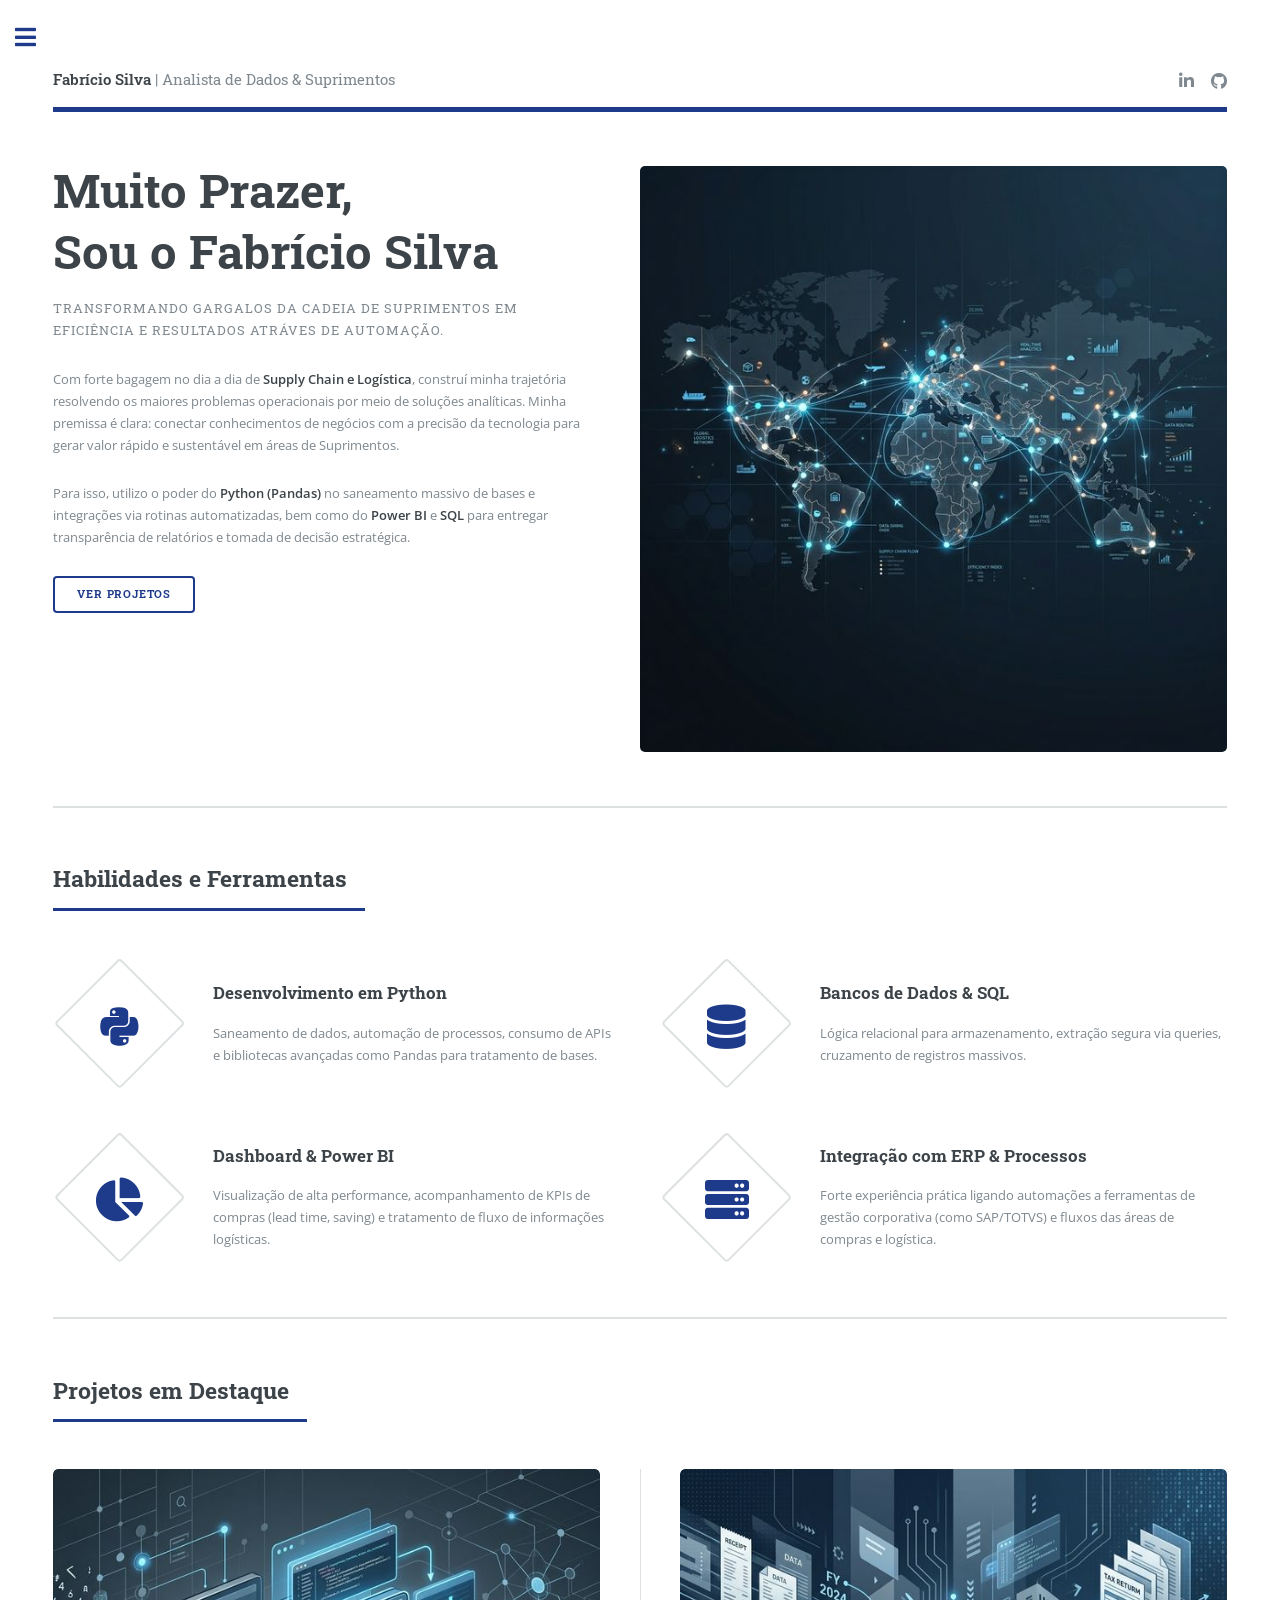
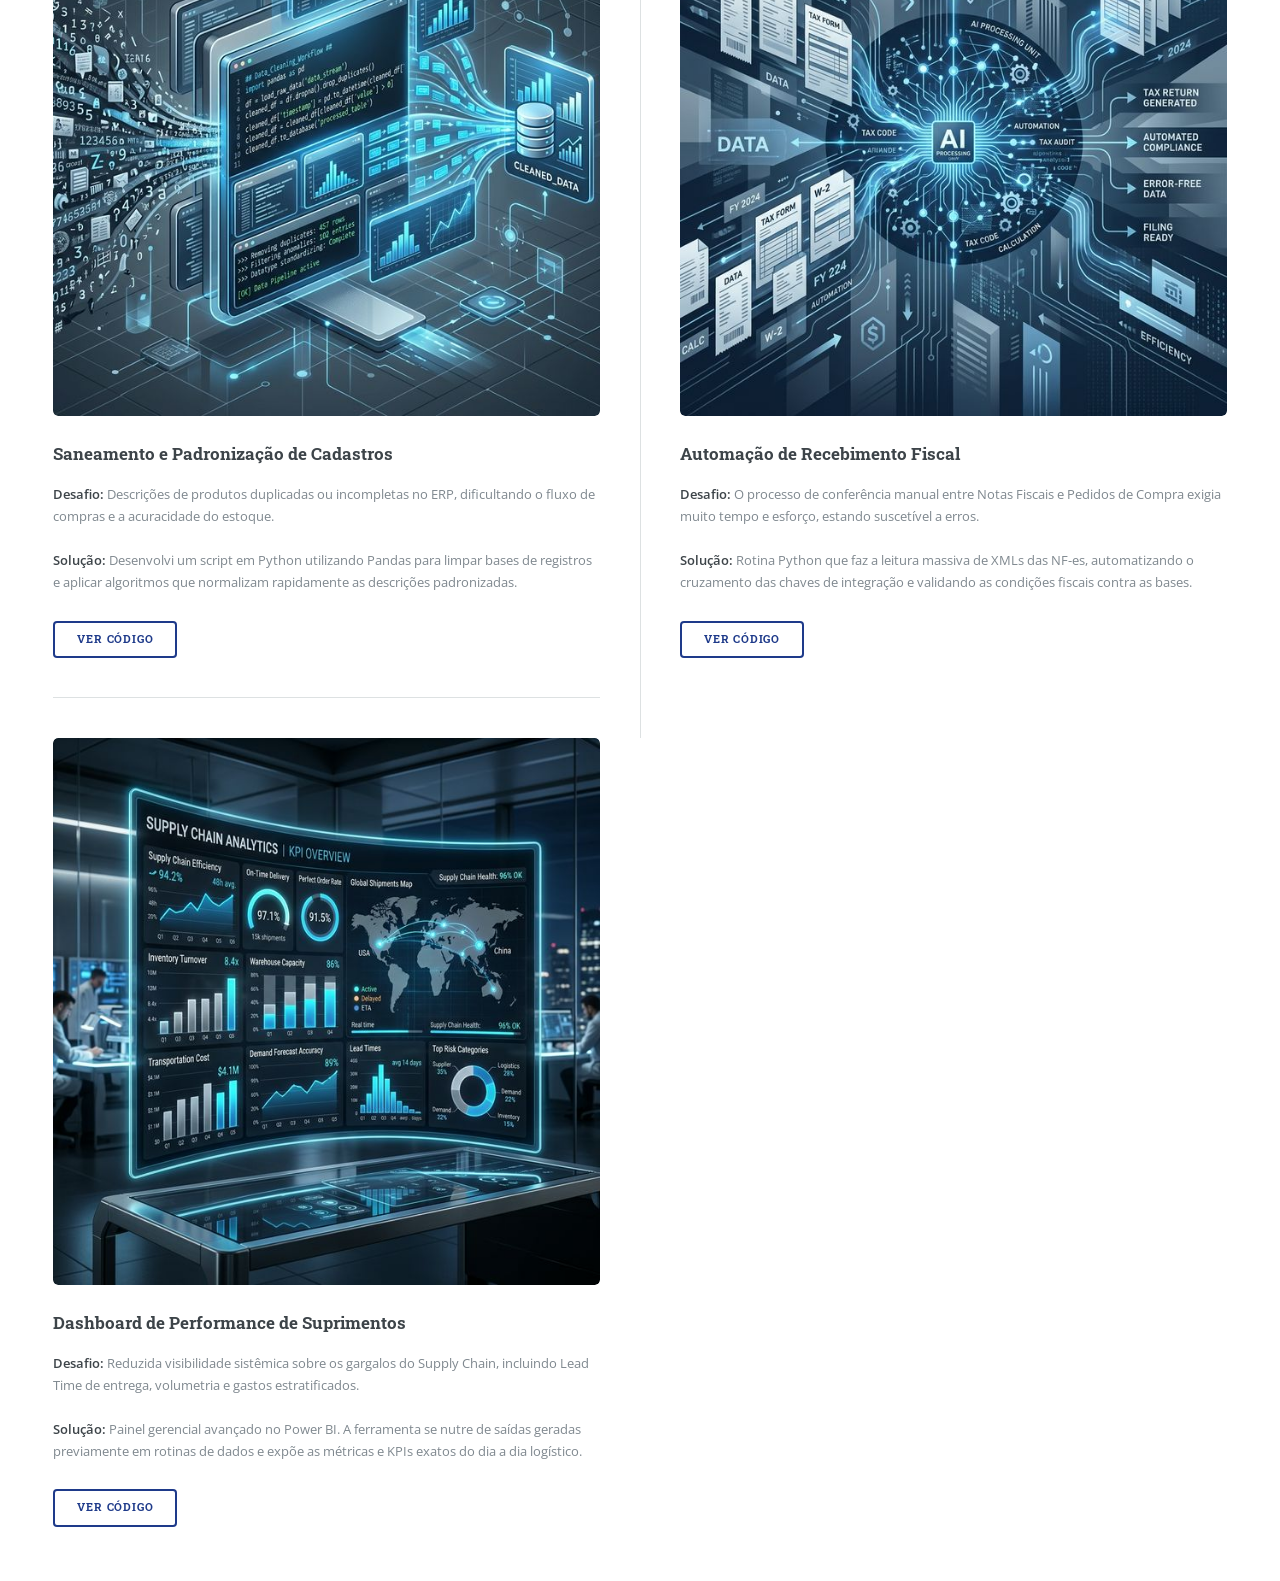
==== index.html @ 85cf153f "Construção inicial do template: imagens, pastas estruturais e CSS" ====
<!DOCTYPE HTML>
<!--
	Editorial by HTML5 UP
	html5up.net | @ajlkn
	Free for personal and commercial use under the CCA 3.0 license (html5up.net/license)
-->
<html>
	<head>
		<title>Portfólio de Data Analytics</title>
		<meta charset="utf-8" />
		<meta name="viewport" content="width=device-width, initial-scale=1, user-scalable=no" />
		<link rel="stylesheet" href="assets/css/main.css" />
	</head>
	<body class="is-preload">

		<!-- Wrapper -->
			<div id="wrapper">

				<!-- Main -->
					<div id="main">
						<div class="inner">

							<!-- Header -->
								<header id="header">
									<a href="index.html" class="logo"><strong>Fabrício Silva</strong> | Analista de Dados & Suprimentos</a>
									<ul class="icons">
										<li><a href="https://www.linkedin.com/in/compradorfabriciosilva/" target="_blank" class="icon brands fa-linkedin-in"><span class="label">LinkedIn</span></a></li>
										<li><a href="https://github.com/Fabricio-O-S" target="_blank" class="icon brands fa-github"><span class="label">GitHub</span></a></li>
									</ul>
								</header>

							<!-- Banner -->
								<section id="banner">
									<div class="content">
										<header>
											<h1>Muito Prazer,<br />
											Sou o Fabrício Silva</h1>
											<p>Transformando gargalos da cadeia de Suprimentos em eficiência e resultados atráves de Automação.</p>
										</header>
										<p>Com forte bagagem no dia a dia de <strong>Supply Chain e Logística</strong>, construí minha trajetória resolvendo os maiores problemas operacionais por meio de soluções analíticas. Minha premissa é clara: conectar conhecimentos de negócios com a precisão da tecnologia para gerar valor rápido e sustentável em áreas de Suprimentos.</p>
										<p>Para isso, utilizo o poder do <strong>Python (Pandas)</strong> no saneamento massivo de bases e integrações via rotinas automatizadas, bem como do <strong>Power BI</strong> e <strong>SQL</strong> para entregar transparência de relatórios e tomada de decisão estratégica.</p>
										<ul class="actions">
											<li><a href="#projetos" class="button big">Ver Projetos</a></li>
										</ul>
									</div>
									<span class="image object">
										<img src="images/banner.png" alt="" />
									</span>
								</section>

							<!-- Section -->
								<section>
									<header class="major">
										<h2>Habilidades e Ferramentas</h2>
									</header>
									<div class="features">
										<article>
											<span class="icon brands fa-python"></span>
											<div class="content">
												<h3>Desenvolvimento em Python</h3>
												<p>Saneamento de dados, automação de processos, consumo de APIs e bibliotecas avançadas como Pandas para tratamento de bases.</p>
											</div>
										</article>
										<article>
											<span class="icon solid fa-database"></span>
											<div class="content">
												<h3>Bancos de Dados & SQL</h3>
												<p>Lógica relacional para armazenamento, extração segura via queries, cruzamento de registros massivos.</p>
											</div>
										</article>
										<article>
											<span class="icon solid fa-chart-pie"></span>
											<div class="content">
												<h3>Dashboard & Power BI</h3>
												<p>Visualização de alta performance, acompanhamento de KPIs de compras (lead time, saving) e tratamento de fluxo de informações logísticas.</p>
											</div>
										</article>
										<article>
											<span class="icon solid fa-server"></span>
											<div class="content">
												<h3>Integração com ERP & Processos</h3>
												<p>Forte experiência prática ligando automações a ferramentas de gestão corporativa (como SAP/TOTVS) e fluxos das áreas de compras e logística.</p>
											</div>
										</article>
									</div>
								</section>

							<!-- Section -->
								<section id="projetos">
									<header class="major">
										<h2>Projetos em Destaque</h2>
									</header>
									<div class="posts">
										<article>
											<a href="#" class="image"><img src="images/saneamento.png" alt="" /></a>
											<h3>Saneamento e Padronização de Cadastros</h3>
											<p><strong>Desafio:</strong> Descrições de produtos duplicadas ou incompletas no ERP, dificultando o fluxo de compras e a acuracidade do estoque.<br/><br/><strong>Solução:</strong> Desenvolvi um script em Python utilizando Pandas para limpar bases de registros e aplicar algoritmos que normalizam rapidamente as descrições padronizadas.</p>
											<ul class="actions">
												<li><a href="#" class="button">Ver Código</a></li>
											</ul>
										</article>
										<article>
											<a href="#" class="image"><img src="images/automacao.png" alt="" /></a>
											<h3>Automação de Recebimento Fiscal</h3>
											<p><strong>Desafio:</strong> O processo de conferência manual entre Notas Fiscais e Pedidos de Compra exigia muito tempo e esforço, estando suscetível a erros.<br/><br/><strong>Solução:</strong> Rotina Python que faz a leitura massiva de XMLs das NF-es, automatizando o cruzamento das chaves de integração e validando as condições fiscais contra as bases.</p>
											<ul class="actions">
												<li><a href="#" class="button">Ver Código</a></li>
											</ul>
										</article>
										<article>
											<a href="#" class="image"><img src="images/dashboard.png" alt="" /></a>
											<h3>Dashboard de Performance de Suprimentos</h3>
											<p><strong>Desafio:</strong> Reduzida visibilidade sistêmica sobre os gargalos do Supply Chain, incluindo Lead Time de entrega, volumetria e gastos estratificados.<br/><br/><strong>Solução:</strong> Painel gerencial avançado no Power BI. A ferramenta se nutre de saídas geradas previamente em rotinas de dados e expõe as métricas e KPIs exatos do dia a dia logístico.</p>
											<ul class="actions">
												<li><a href="#" class="button">Ver Código</a></li>
											</ul>
										</article>
									</div>
								</section>

						</div>
					</div>

				<!-- Sidebar -->
					<div id="sidebar">
						<div class="inner">

							<!-- Search -->
								<section id="search" class="alt">
									<form method="post" action="#">
										<input type="text" name="query" id="query" placeholder="Pesquisar" />
									</form>
								</section>

							<!-- Perfil Lateral e Contato -->
								<section style="text-align: center; border-bottom: solid 1px rgba(210, 215, 217, 0.75); padding-bottom: 2em; margin-bottom: 2em;">
									<div style="width: 150px; height: 150px; margin: 0 auto 1.5em auto; border-radius: 50%; overflow: hidden; border: 4px solid #1E3A8A; box-shadow: 0px 4px 10px rgba(0,0,0,0.1);">
										<img src="images/1739905716703.jpg" alt="Fabrício Silva" style="width: 100%; height: 100%; object-fit: cover; display: block;" />
									</div>
									<h3 style="margin-bottom: 0.2em;">Fabrício Silva</h3>
									<p style="font-size: 0.9em; margin-bottom: 2em; color: #7f888f;">Data & Supply Chain Analytics</p>
									
									<ul class="contact" style="text-align: left; margin: 0; padding-top: 1.5em; border-top: solid 1px rgba(210, 215, 217, 0.75);">
										<li class="icon solid fa-envelope"><a href="mailto:fabricio_la_gnt@hotmail.com">fabricio_la_gnt@hotmail.com</a></li>
										<li class="icon solid fa-phone">(16) 99106-9995</li>
										<li class="icon solid fa-home">Sertãozinho - SP</li>
									</ul>
								</section>

							<!-- Menu -->
								<nav id="menu">
									<header class="major">
										<h2>Menu</h2>
									</header>
									<ul>
										<li><a href="index.html">Página Inicial</a></li>
										<li><a href="#projetos">Meus Projetos</a></li>
										<li><a href="#">Sobre Mim / Currículo</a></li>
									</ul>
								</nav>



							<!-- Footer -->
								<footer id="footer">
									<p class="copyright">&copy; Fabrício Silva. Todos os direitos reservados. Portfólio de Data Analytics.</p>
								</footer>

						</div>
					</div>

			</div>

		<!-- Scripts -->
			<script src="assets/js/jquery.min.js"></script>
			<script src="assets/js/browser.min.js"></script>
			<script src="assets/js/breakpoints.min.js"></script>
			<script src="assets/js/util.js"></script>
			<script src="assets/js/main.js"></script>

	</body>
</html>
---- assets/css/main.css ----
﻿@import url(fontawesome-all.min.css);
@import url("https://fonts.googleapis.com/css?family=Open+Sans:400,600,400italic,600italic|Roboto+Slab:400,700");
/*
	Editorial by HTML5 UP
	html5up.net | @ajlkn
	Free for personal and commercial use under the CCA 3.0 license (html5up.net/license)
*/
html, body, div, span, applet, object,
iframe, h1, h2, h3, h4, h5, h6, p, blockquote,
pre, a, abbr, acronym, address, big, cite,
code, del, dfn, em, img, ins, kbd, q, s, samp,
small, strike, strong, sub, sup, tt, var, b,
u, i, center, dl, dt, dd, ol, ul, li, fieldset,
form, label, legend, table, caption, tbody,
tfoot, thead, tr, th, td, article, aside,
canvas, details, embed, figure, figcaption,
footer, header, hgroup, menu, nav, output, ruby,
section, summary, time, mark, audio, video {
  margin: 0;
  padding: 0;
  border: 0;
  font-size: 100%;
  font: inherit;
  vertical-align: baseline; }

article, aside, details, figcaption, figure,
footer, header, hgroup, menu, nav, section {
  display: block; }

body {
  line-height: 1; }

ol, ul {
  list-style: none; }

blockquote, q {
  quotes: none; }
  blockquote:before, blockquote:after, q:before, q:after {
    content: '';
    content: none; }

table {
  border-collapse: collapse;
  border-spacing: 0; }

body {
  -webkit-text-size-adjust: none; }

mark {
  background-color: transparent;
  color: inherit; }

input::-moz-focus-inner {
  border: 0;
  padding: 0; }

input, select, textarea {
  -moz-appearance: none;
  -webkit-appearance: none;
  -ms-appearance: none;
  appearance: none; }

/* Basic */
@-ms-viewport {
  width: device-width; }

body {
  -ms-overflow-style: scrollbar; }

@media screen and (max-width: 480px) {
  html, body {
    min-width: 320px; } }

html {
  box-sizing: border-box; }

*, *:before, *:after {
  box-sizing: inherit; }

body {
  background: #ffffff; }
  body.is-preload *, body.is-preload *:before, body.is-preload *:after, body.is-resizing *, body.is-resizing *:before, body.is-resizing *:after {
    -moz-animation: none !important;
    -webkit-animation: none !important;
    -ms-animation: none !important;
    animation: none !important;
    -moz-transition: none !important;
    -webkit-transition: none !important;
    -ms-transition: none !important;
    transition: none !important; }

/* Type */
body, input, select, textarea {
  color: #7f888f;
  font-family: "Open Sans", sans-serif;
  font-size: 13pt;
  font-weight: 400;
  line-height: 1.65; }
  @media screen and (max-width: 1680px) {
    body, input, select, textarea {
      font-size: 11pt; } }
  @media screen and (max-width: 1280px) {
    body, input, select, textarea {
      font-size: 10pt; } }
  @media screen and (max-width: 360px) {
    body, input, select, textarea {
      font-size: 9pt; } }

a {
  -moz-transition: color 0.2s ease-in-out, border-bottom-color 0.2s ease-in-out;
  -webkit-transition: color 0.2s ease-in-out, border-bottom-color 0.2s ease-in-out;
  -ms-transition: color 0.2s ease-in-out, border-bottom-color 0.2s ease-in-out;
  transition: color 0.2s ease-in-out, border-bottom-color 0.2s ease-in-out;
  border-bottom: dotted 1px;
  color: #1E3A8A;
  text-decoration: none; }
  a:hover {
    border-bottom-color: #1E3A8A;
    color: #1E3A8A !important; }
    a:hover strong {
      color: inherit; }

strong, b {
  color: #3d4449;
  font-weight: 600; }

em, i {
  font-style: italic; }

p {
  margin: 0 0 2em 0; }

h1, h2, h3, h4, h5, h6 {
  color: #3d4449;
  font-family: "Roboto Slab", serif;
  font-weight: 700;
  line-height: 1.5;
  margin: 0 0 1em 0; }
  h1 a, h2 a, h3 a, h4 a, h5 a, h6 a {
    color: inherit;
    text-decoration: none;
    border-bottom: 0; }

h1 {
  font-size: 4em;
  margin: 0 0 0.5em 0;
  line-height: 1.3; }

h2 {
  font-size: 1.75em; }

h3 {
  font-size: 1.25em; }

h4 {
  font-size: 1.1em; }

h5 {
  font-size: 0.9em; }

h6 {
  font-size: 0.7em; }

@media screen and (max-width: 1680px) {
  h1 {
    font-size: 3.5em; } }

@media screen and (max-width: 980px) {
  h1 {
    font-size: 3.25em; } }

@media screen and (max-width: 736px) {
  h1 {
    font-size: 2em;
    line-height: 1.4; }
  h2 {
    font-size: 1.5em; } }

sub {
  font-size: 0.8em;
  position: relative;
  top: 0.5em; }

sup {
  font-size: 0.8em;
  position: relative;
  top: -0.5em; }

blockquote {
  border-left: solid 3px rgba(210, 215, 217, 0.75);
  font-style: italic;
  margin: 0 0 2em 0;
  padding: 0.5em 0 0.5em 2em; }

code {
  background: rgba(230, 235, 237, 0.25);
  border-radius: 0.375em;
  border: solid 1px rgba(210, 215, 217, 0.75);
  font-family: "Courier New", monospace;
  font-size: 0.9em;
  margin: 0 0.25em;
  padding: 0.25em 0.65em; }

pre {
  -webkit-overflow-scrolling: touch;
  font-family: "Courier New", monospace;
  font-size: 0.9em;
  margin: 0 0 2em 0; }
  pre code {
    display: block;
    line-height: 1.75;
    padding: 1em 1.5em;
    overflow-x: auto; }

hr {
  border: 0;
  border-bottom: solid 1px rgba(210, 215, 217, 0.75);
  margin: 2em 0; }
  hr.major {
    margin: 3em 0; }

.align-left {
  text-align: left; }

.align-center {
  text-align: center; }

.align-right {
  text-align: right; }

/* Row */
.row {
  display: flex;
  flex-wrap: wrap;
  box-sizing: border-box;
  align-items: stretch; }
  .row > * {
    box-sizing: border-box; }
  .row.gtr-uniform > * > :last-child {
    margin-bottom: 0; }
  .row.aln-left {
    justify-content: flex-start; }
  .row.aln-center {
    justify-content: center; }
  .row.aln-right {
    justify-content: flex-end; }
  .row.aln-top {
    align-items: flex-start; }
  .row.aln-middle {
    align-items: center; }
  .row.aln-bottom {
    align-items: flex-end; }
  .row > .imp {
    order: -1; }
  .row > .col-1 {
    width: 8.33333%; }
  .row > .off-1 {
    margin-left: 8.33333%; }
  .row > .col-2 {
    width: 16.66667%; }
  .row > .off-2 {
    margin-left: 16.66667%; }
  .row > .col-3 {
    width: 25%; }
  .row > .off-3 {
    margin-left: 25%; }
  .row > .col-4 {
    width: 33.33333%; }
  .row > .off-4 {
    margin-left: 33.33333%; }
  .row > .col-5 {
    width: 41.66667%; }
  .row > .off-5 {
    margin-left: 41.66667%; }
  .row > .col-6 {
    width: 50%; }
  .row > .off-6 {
    margin-left: 50%; }
  .row > .col-7 {
    width: 58.33333%; }
  .row > .off-7 {
    margin-left: 58.33333%; }
  .row > .col-8 {
    width: 66.66667%; }
  .row > .off-8 {
    margin-left: 66.66667%; }
  .row > .col-9 {
    width: 75%; }
  .row > .off-9 {
    margin-left: 75%; }
  .row > .col-10 {
    width: 83.33333%; }
  .row > .off-10 {
    margin-left: 83.33333%; }
  .row > .col-11 {
    width: 91.66667%; }
  .row > .off-11 {
    margin-left: 91.66667%; }
  .row > .col-12 {
    width: 100%; }
  .row > .off-12 {
    margin-left: 100%; }
  .row.gtr-0 {
    margin-top: 0;
    margin-left: 0em; }
    .row.gtr-0 > * {
      padding: 0 0 0 0em; }
    .row.gtr-0.gtr-uniform {
      margin-top: 0em; }
      .row.gtr-0.gtr-uniform > * {
        padding-top: 0em; }
  .row.gtr-25 {
    margin-top: 0;
    margin-left: -0.375em; }
    .row.gtr-25 > * {
      padding: 0 0 0 0.375em; }
    .row.gtr-25.gtr-uniform {
      margin-top: -0.375em; }
      .row.gtr-25.gtr-uniform > * {
        padding-top: 0.375em; }
  .row.gtr-50 {
    margin-top: 0;
    margin-left: -0.75em; }
    .row.gtr-50 > * {
      padding: 0 0 0 0.75em; }
    .row.gtr-50.gtr-uniform {
      margin-top: -0.75em; }
      .row.gtr-50.gtr-uniform > * {
        padding-top: 0.75em; }
  .row {
    margin-top: 0;
    margin-left: -1.5em; }
    .row > * {
      padding: 0 0 0 1.5em; }
    .row.gtr-uniform {
      margin-top: -1.5em; }
      .row.gtr-uniform > * {
        padding-top: 1.5em; }
  .row.gtr-150 {
    margin-top: 0;
    margin-left: -2.25em; }
    .row.gtr-150 > * {
      padding: 0 0 0 2.25em; }
    .row.gtr-150.gtr-uniform {
      margin-top: -2.25em; }
      .row.gtr-150.gtr-uniform > * {
        padding-top: 2.25em; }
  .row.gtr-200 {
    margin-top: 0;
    margin-left: -3em; }
    .row.gtr-200 > * {
      padding: 0 0 0 3em; }
    .row.gtr-200.gtr-uniform {
      margin-top: -3em; }
      .row.gtr-200.gtr-uniform > * {
        padding-top: 3em; }
  @media screen and (max-width: 1680px) {
    .row {
      display: flex;
      flex-wrap: wrap;
      box-sizing: border-box;
      align-items: stretch; }
      .row > * {
        box-sizing: border-box; }
      .row.gtr-uniform > * > :last-child {
        margin-bottom: 0; }
      .row.aln-left {
        justify-content: flex-start; }
      .row.aln-center {
        justify-content: center; }
      .row.aln-right {
        justify-content: flex-end; }
      .row.aln-top {
        align-items: flex-start; }
      .row.aln-middle {
        align-items: center; }
      .row.aln-bottom {
        align-items: flex-end; }
      .row > .imp-xlarge {
        order: -1; }
      .row > .col-1-xlarge {
        width: 8.33333%; }
      .row > .off-1-xlarge {
        margin-left: 8.33333%; }
      .row > .col-2-xlarge {
        width: 16.66667%; }
      .row > .off-2-xlarge {
        margin-left: 16.66667%; }
      .row > .col-3-xlarge {
        width: 25%; }
      .row > .off-3-xlarge {
        margin-left: 25%; }
      .row > .col-4-xlarge {
        width: 33.33333%; }
      .row > .off-4-xlarge {
        margin-left: 33.33333%; }
      .row > .col-5-xlarge {
        width: 41.66667%; }
      .row > .off-5-xlarge {
        margin-left: 41.66667%; }
      .row > .col-6-xlarge {
        width: 50%; }
      .row > .off-6-xlarge {
        margin-left: 50%; }
      .row > .col-7-xlarge {
        width: 58.33333%; }
      .row > .off-7-xlarge {
        margin-left: 58.33333%; }
      .row > .col-8-xlarge {
        width: 66.66667%; }
      .row > .off-8-xlarge {
        margin-left: 66.66667%; }
      .row > .col-9-xlarge {
        width: 75%; }
      .row > .off-9-xlarge {
        margin-left: 75%; }
      .row > .col-10-xlarge {
        width: 83.33333%; }
      .row > .off-10-xlarge {
        margin-left: 83.33333%; }
      .row > .col-11-xlarge {
        width: 91.66667%; }
      .row > .off-11-xlarge {
        margin-left: 91.66667%; }
      .row > .col-12-xlarge {
        width: 100%; }
      .row > .off-12-xlarge {
        margin-left: 100%; }
      .row.gtr-0 {
        margin-top: 0;
        margin-left: 0em; }
        .row.gtr-0 > * {
          padding: 0 0 0 0em; }
        .row.gtr-0.gtr-uniform {
          margin-top: 0em; }
          .row.gtr-0.gtr-uniform > * {
            padding-top: 0em; }
      .row.gtr-25 {
        margin-top: 0;
        margin-left: -0.375em; }
        .row.gtr-25 > * {
          padding: 0 0 0 0.375em; }
        .row.gtr-25.gtr-uniform {
          margin-top: -0.375em; }
          .row.gtr-25.gtr-uniform > * {
            padding-top: 0.375em; }
      .row.gtr-50 {
        margin-top: 0;
        margin-left: -0.75em; }
        .row.gtr-50 > * {
          padding: 0 0 0 0.75em; }
        .row.gtr-50.gtr-uniform {
          margin-top: -0.75em; }
          .row.gtr-50.gtr-uniform > * {
            padding-top: 0.75em; }
      .row {
        margin-top: 0;
        margin-left: -1.5em; }
        .row > * {
          padding: 0 0 0 1.5em; }
        .row.gtr-uniform {
          margin-top: -1.5em; }
          .row.gtr-uniform > * {
            padding-top: 1.5em; }
      .row.gtr-150 {
        margin-top: 0;
        margin-left: -2.25em; }
        .row.gtr-150 > * {
          padding: 0 0 0 2.25em; }
        .row.gtr-150.gtr-uniform {
          margin-top: -2.25em; }
          .row.gtr-150.gtr-uniform > * {
            padding-top: 2.25em; }
      .row.gtr-200 {
        margin-top: 0;
        margin-left: -3em; }
        .row.gtr-200 > * {
          padding: 0 0 0 3em; }
        .row.gtr-200.gtr-uniform {
          margin-top: -3em; }
          .row.gtr-200.gtr-uniform > * {
            padding-top: 3em; } }
  @media screen and (max-width: 1280px) {
    .row {
      display: flex;
      flex-wrap: wrap;
      box-sizing: border-box;
      align-items: stretch; }
      .row > * {
        box-sizing: border-box; }
      .row.gtr-uniform > * > :last-child {
        margin-bottom: 0; }
      .row.aln-left {
        justify-content: flex-start; }
      .row.aln-center {
        justify-content: center; }
      .row.aln-right {
        justify-content: flex-end; }
      .row.aln-top {
        align-items: flex-start; }
      .row.aln-middle {
        align-items: center; }
      .row.aln-bottom {
        align-items: flex-end; }
      .row > .imp-large {
        order: -1; }
      .row > .col-1-large {
        width: 8.33333%; }
      .row > .off-1-large {
        margin-left: 8.33333%; }
      .row > .col-2-large {
        width: 16.66667%; }
      .row > .off-2-large {
        margin-left: 16.66667%; }
      .row > .col-3-large {
        width: 25%; }
      .row > .off-3-large {
        margin-left: 25%; }
      .row > .col-4-large {
        width: 33.33333%; }
      .row > .off-4-large {
        margin-left: 33.33333%; }
      .row > .col-5-large {
        width: 41.66667%; }
      .row > .off-5-large {
        margin-left: 41.66667%; }
      .row > .col-6-large {
        width: 50%; }
      .row > .off-6-large {
        margin-left: 50%; }
      .row > .col-7-large {
        width: 58.33333%; }
      .row > .off-7-large {
        margin-left: 58.33333%; }
      .row > .col-8-large {
        width: 66.66667%; }
      .row > .off-8-large {
        margin-left: 66.66667%; }
      .row > .col-9-large {
        width: 75%; }
      .row > .off-9-large {
        margin-left: 75%; }
      .row > .col-10-large {
        width: 83.33333%; }
      .row > .off-10-large {
        margin-left: 83.33333%; }
      .row > .col-11-large {
        width: 91.66667%; }
      .row > .off-11-large {
        margin-left: 91.66667%; }
      .row > .col-12-large {
        width: 100%; }
      .row > .off-12-large {
        margin-left: 100%; }
      .row.gtr-0 {
        margin-top: 0;
        margin-left: 0em; }
        .row.gtr-0 > * {
          padding: 0 0 0 0em; }
        .row.gtr-0.gtr-uniform {
          margin-top: 0em; }
          .row.gtr-0.gtr-uniform > * {
            padding-top: 0em; }
      .row.gtr-25 {
        margin-top: 0;
        margin-left: -0.375em; }
        .row.gtr-25 > * {
          padding: 0 0 0 0.375em; }
        .row.gtr-25.gtr-uniform {
          margin-top: -0.375em; }
          .row.gtr-25.gtr-uniform > * {
            padding-top: 0.375em; }
      .row.gtr-50 {
        margin-top: 0;
        margin-left: -0.75em; }
        .row.gtr-50 > * {
          padding: 0 0 0 0.75em; }
        .row.gtr-50.gtr-uniform {
          margin-top: -0.75em; }
          .row.gtr-50.gtr-uniform > * {
            padding-top: 0.75em; }
      .row {
        margin-top: 0;
        margin-left: -1.5em; }
        .row > * {
          padding: 0 0 0 1.5em; }
        .row.gtr-uniform {
          margin-top: -1.5em; }
          .row.gtr-uniform > * {
            padding-top: 1.5em; }
      .row.gtr-150 {
        margin-top: 0;
        margin-left: -2.25em; }
        .row.gtr-150 > * {
          padding: 0 0 0 2.25em; }
        .row.gtr-150.gtr-uniform {
          margin-top: -2.25em; }
          .row.gtr-150.gtr-uniform > * {
            padding-top: 2.25em; }
      .row.gtr-200 {
        margin-top: 0;
        margin-left: -3em; }
        .row.gtr-200 > * {
          padding: 0 0 0 3em; }
        .row.gtr-200.gtr-uniform {
          margin-top: -3em; }
          .row.gtr-200.gtr-uniform > * {
            padding-top: 3em; } }
  @media screen and (max-width: 980px) {
    .row {
      display: flex;
      flex-wrap: wrap;
      box-sizing: border-box;
      align-items: stretch; }
      .row > * {
        box-sizing: border-box; }
      .row.gtr-uniform > * > :last-child {
        margin-bottom: 0; }
      .row.aln-left {
        justify-content: flex-start; }
      .row.aln-center {
        justify-content: center; }
      .row.aln-right {
        justify-content: flex-end; }
      .row.aln-top {
        align-items: flex-start; }
      .row.aln-middle {
        align-items: center; }
      .row.aln-bottom {
        align-items: flex-end; }
      .row > .imp-medium {
        order: -1; }
      .row > .col-1-medium {
        width: 8.33333%; }
      .row > .off-1-medium {
        margin-left: 8.33333%; }
      .row > .col-2-medium {
        width: 16.66667%; }
      .row > .off-2-medium {
        margin-left: 16.66667%; }
      .row > .col-3-medium {
        width: 25%; }
      .row > .off-3-medium {
        margin-left: 25%; }
      .row > .col-4-medium {
        width: 33.33333%; }
      .row > .off-4-medium {
        margin-left: 33.33333%; }
      .row > .col-5-medium {
        width: 41.66667%; }
      .row > .off-5-medium {
        margin-left: 41.66667%; }
      .row > .col-6-medium {
        width: 50%; }
      .row > .off-6-medium {
        margin-left: 50%; }
      .row > .col-7-medium {
        width: 58.33333%; }
      .row > .off-7-medium {
        margin-left: 58.33333%; }
      .row > .col-8-medium {
        width: 66.66667%; }
      .row > .off-8-medium {
        margin-left: 66.66667%; }
      .row > .col-9-medium {
        width: 75%; }
      .row > .off-9-medium {
        margin-left: 75%; }
      .row > .col-10-medium {
        width: 83.33333%; }
      .row > .off-10-medium {
        margin-left: 83.33333%; }
      .row > .col-11-medium {
        width: 91.66667%; }
      .row > .off-11-medium {
        margin-left: 91.66667%; }
      .row > .col-12-medium {
        width: 100%; }
      .row > .off-12-medium {
        margin-left: 100%; }
      .row.gtr-0 {
        margin-top: 0;
        margin-left: 0em; }
        .row.gtr-0 > * {
          padding: 0 0 0 0em; }
        .row.gtr-0.gtr-uniform {
          margin-top: 0em; }
          .row.gtr-0.gtr-uniform > * {
            padding-top: 0em; }
      .row.gtr-25 {
        margin-top: 0;
        margin-left: -0.375em; }
        .row.gtr-25 > * {
          padding: 0 0 0 0.375em; }
        .row.gtr-25.gtr-uniform {
          margin-top: -0.375em; }
          .row.gtr-25.gtr-uniform > * {
            padding-top: 0.375em; }
      .row.gtr-50 {
        margin-top: 0;
        margin-left: -0.75em; }
        .row.gtr-50 > * {
          padding: 0 0 0 0.75em; }
        .row.gtr-50.gtr-uniform {
          margin-top: -0.75em; }
          .row.gtr-50.gtr-uniform > * {
            padding-top: 0.75em; }
      .row {
        margin-top: 0;
        margin-left: -1.5em; }
        .row > * {
          padding: 0 0 0 1.5em; }
        .row.gtr-uniform {
          margin-top: -1.5em; }
          .row.gtr-uniform > * {
            padding-top: 1.5em; }
      .row.gtr-150 {
        margin-top: 0;
        margin-left: -2.25em; }
        .row.gtr-150 > * {
          padding: 0 0 0 2.25em; }
        .row.gtr-150.gtr-uniform {
          margin-top: -2.25em; }
          .row.gtr-150.gtr-uniform > * {
            padding-top: 2.25em; }
      .row.gtr-200 {
        margin-top: 0;
        margin-left: -3em; }
        .row.gtr-200 > * {
          padding: 0 0 0 3em; }
        .row.gtr-200.gtr-uniform {
          margin-top: -3em; }
          .row.gtr-200.gtr-uniform > * {
            padding-top: 3em; } }
  @media screen and (max-width: 736px) {
    .row {
      display: flex;
      flex-wrap: wrap;
      box-sizing: border-box;
      align-items: stretch; }
      .row > * {
        box-sizing: border-box; }
      .row.gtr-uniform > * > :last-child {
        margin-bottom: 0; }
      .row.aln-left {
        justify-content: flex-start; }
      .row.aln-center {
        justify-content: center; }
      .row.aln-right {
        justify-content: flex-end; }
      .row.aln-top {
        align-items: flex-start; }
      .row.aln-middle {
        align-items: center; }
      .row.aln-bottom {
        align-items: flex-end; }
      .row > .imp-small {
        order: -1; }
      .row > .col-1-small {
        width: 8.33333%; }
      .row > .off-1-small {
        margin-left: 8.33333%; }
      .row > .col-2-small {
        width: 16.66667%; }
      .row > .off-2-small {
        margin-left: 16.66667%; }
      .row > .col-3-small {
        width: 25%; }
      .row > .off-3-small {
        margin-left: 25%; }
      .row > .col-4-small {
        width: 33.33333%; }
      .row > .off-4-small {
        margin-left: 33.33333%; }
      .row > .col-5-small {
        width: 41.66667%; }
      .row > .off-5-small {
        margin-left: 41.66667%; }
      .row > .col-6-small {
        width: 50%; }
      .row > .off-6-small {
        margin-left: 50%; }
      .row > .col-7-small {
        width: 58.33333%; }
      .row > .off-7-small {
        margin-left: 58.33333%; }
      .row > .col-8-small {
        width: 66.66667%; }
      .row > .off-8-small {
        margin-left: 66.66667%; }
      .row > .col-9-small {
        width: 75%; }
      .row > .off-9-small {
        margin-left: 75%; }
      .row > .col-10-small {
        width: 83.33333%; }
      .row > .off-10-small {
        margin-left: 83.33333%; }
      .row > .col-11-small {
        width: 91.66667%; }
      .row > .off-11-small {
        margin-left: 91.66667%; }
      .row > .col-12-small {
        width: 100%; }
      .row > .off-12-small {
        margin-left: 100%; }
      .row.gtr-0 {
        margin-top: 0;
        margin-left: 0em; }
        .row.gtr-0 > * {
          padding: 0 0 0 0em; }
        .row.gtr-0.gtr-uniform {
          margin-top: 0em; }
          .row.gtr-0.gtr-uniform > * {
            padding-top: 0em; }
      .row.gtr-25 {
        margin-top: 0;
        margin-left: -0.375em; }
        .row.gtr-25 > * {
          padding: 0 0 0 0.375em; }
        .row.gtr-25.gtr-uniform {
          margin-top: -0.375em; }
          .row.gtr-25.gtr-uniform > * {
            padding-top: 0.375em; }
      .row.gtr-50 {
        margin-top: 0;
        margin-left: -0.75em; }
        .row.gtr-50 > * {
          padding: 0 0 0 0.75em; }
        .row.gtr-50.gtr-uniform {
          margin-top: -0.75em; }
          .row.gtr-50.gtr-uniform > * {
            padding-top: 0.75em; }
      .row {
        margin-top: 0;
        margin-left: -1.5em; }
        .row > * {
          padding: 0 0 0 1.5em; }
        .row.gtr-uniform {
          margin-top: -1.5em; }
          .row.gtr-uniform > * {
            padding-top: 1.5em; }
      .row.gtr-150 {
        margin-top: 0;
        margin-left: -2.25em; }
        .row.gtr-150 > * {
          padding: 0 0 0 2.25em; }
        .row.gtr-150.gtr-uniform {
          margin-top: -2.25em; }
          .row.gtr-150.gtr-uniform > * {
            padding-top: 2.25em; }
      .row.gtr-200 {
        margin-top: 0;
        margin-left: -3em; }
        .row.gtr-200 > * {
          padding: 0 0 0 3em; }
        .row.gtr-200.gtr-uniform {
          margin-top: -3em; }
          .row.gtr-200.gtr-uniform > * {
            padding-top: 3em; } }
  @media screen and (max-width: 480px) {
    .row {
      display: flex;
      flex-wrap: wrap;
      box-sizing: border-box;
      align-items: stretch; }
      .row > * {
        box-sizing: border-box; }
      .row.gtr-uniform > * > :last-child {
        margin-bottom: 0; }
      .row.aln-left {
        justify-content: flex-start; }
      .row.aln-center {
        justify-content: center; }
      .row.aln-right {
        justify-content: flex-end; }
      .row.aln-top {
        align-items: flex-start; }
      .row.aln-middle {
        align-items: center; }
      .row.aln-bottom {
        align-items: flex-end; }
      .row > .imp-xsmall {
        order: -1; }
      .row > .col-1-xsmall {
        width: 8.33333%; }
      .row > .off-1-xsmall {
        margin-left: 8.33333%; }
      .row > .col-2-xsmall {
        width: 16.66667%; }
      .row > .off-2-xsmall {
        margin-left: 16.66667%; }
      .row > .col-3-xsmall {
        width: 25%; }
      .row > .off-3-xsmall {
        margin-left: 25%; }
      .row > .col-4-xsmall {
        width: 33.33333%; }
      .row > .off-4-xsmall {
        margin-left: 33.33333%; }
      .row > .col-5-xsmall {
        width: 41.66667%; }
      .row > .off-5-xsmall {
        margin-left: 41.66667%; }
      .row > .col-6-xsmall {
        width: 50%; }
      .row > .off-6-xsmall {
        margin-left: 50%; }
      .row > .col-7-xsmall {
        width: 58.33333%; }
      .row > .off-7-xsmall {
        margin-left: 58.33333%; }
      .row > .col-8-xsmall {
        width: 66.66667%; }
      .row > .off-8-xsmall {
        margin-left: 66.66667%; }
      .row > .col-9-xsmall {
        width: 75%; }
      .row > .off-9-xsmall {
        margin-left: 75%; }
      .row > .col-10-xsmall {
        width: 83.33333%; }
      .row > .off-10-xsmall {
        margin-left: 83.33333%; }
      .row > .col-11-xsmall {
        width: 91.66667%; }
      .row > .off-11-xsmall {
        margin-left: 91.66667%; }
      .row > .col-12-xsmall {
        width: 100%; }
      .row > .off-12-xsmall {
        margin-left: 100%; }
      .row.gtr-0 {
        margin-top: 0;
        margin-left: 0em; }
        .row.gtr-0 > * {
          padding: 0 0 0 0em; }
        .row.gtr-0.gtr-uniform {
          margin-top: 0em; }
          .row.gtr-0.gtr-uniform > * {
            padding-top: 0em; }
      .row.gtr-25 {
        margin-top: 0;
        margin-left: -0.375em; }
        .row.gtr-25 > * {
          padding: 0 0 0 0.375em; }
        .row.gtr-25.gtr-uniform {
          margin-top: -0.375em; }
          .row.gtr-25.gtr-uniform > * {
            padding-top: 0.375em; }
      .row.gtr-50 {
        margin-top: 0;
        margin-left: -0.75em; }
        .row.gtr-50 > * {
          padding: 0 0 0 0.75em; }
        .row.gtr-50.gtr-uniform {
          margin-top: -0.75em; }
          .row.gtr-50.gtr-uniform > * {
            padding-top: 0.75em; }
      .row {
        margin-top: 0;
        margin-left: -1.5em; }
        .row > * {
          padding: 0 0 0 1.5em; }
        .row.gtr-uniform {
          margin-top: -1.5em; }
          .row.gtr-uniform > * {
            padding-top: 1.5em; }
      .row.gtr-150 {
        margin-top: 0;
        margin-left: -2.25em; }
        .row.gtr-150 > * {
          padding: 0 0 0 2.25em; }
        .row.gtr-150.gtr-uniform {
          margin-top: -2.25em; }
          .row.gtr-150.gtr-uniform > * {
            padding-top: 2.25em; }
      .row.gtr-200 {
        margin-top: 0;
        margin-left: -3em; }
        .row.gtr-200 > * {
          padding: 0 0 0 3em; }
        .row.gtr-200.gtr-uniform {
          margin-top: -3em; }
          .row.gtr-200.gtr-uniform > * {
            padding-top: 3em; } }

/* Section/Article */
section.special, article.special {
  text-align: center; }

header p {
  font-family: "Roboto Slab", serif;
  font-size: 1em;
  font-weight: 400;
  letter-spacing: 0.075em;
  margin-top: -0.5em;
  text-transform: uppercase; }

header.major > :last-child {
  border-bottom: solid 3px #1E3A8A;
  display: inline-block;
  margin: 0 0 2em 0;
  padding: 0 0.75em 0.5em 0; }

header.main > :last-child {
  margin: 0 0 1em 0; }

/* Form */
form {
  margin: 0 0 2em 0; }

label {
  color: #3d4449;
  display: block;
  font-size: 0.9em;
  font-weight: 600;
  margin: 0 0 1em 0; }

input[type="text"],
input[type="password"],
input[type="email"],
input[type="tel"],
input[type="search"],
input[type="url"],
select,
textarea {
  -moz-appearance: none;
  -webkit-appearance: none;
  -ms-appearance: none;
  appearance: none;
  background: #ffffff;
  border-radius: 0.375em;
  border: none;
  border: solid 1px rgba(210, 215, 217, 0.75);
  color: inherit;
  display: block;
  outline: 0;
  padding: 0 1em;
  text-decoration: none;
  width: 100%; }
  input[type="text"]:invalid,
  input[type="password"]:invalid,
  input[type="email"]:invalid,
  input[type="tel"]:invalid,
  input[type="search"]:invalid,
  input[type="url"]:invalid,
  select:invalid,
  textarea:invalid {
    box-shadow: none; }
  input[type="text"]:focus,
  input[type="password"]:focus,
  input[type="email"]:focus,
  input[type="tel"]:focus,
  input[type="search"]:focus,
  input[type="url"]:focus,
  select:focus,
  textarea:focus {
    border-color: #1E3A8A;
    box-shadow: 0 0 0 1px #1E3A8A; }

select {
  background-image: url("data:image/svg+xml;charset=utf8,%3Csvg xmlns='http://www.w3.org/2000/svg' width='40' height='40' preserveAspectRatio='none' viewBox='0 0 40 40'%3E%3Cpath d='M9.4,12.3l10.4,10.4l10.4-10.4c0.2-0.2,0.5-0.4,0.9-0.4c0.3,0,0.6,0.1,0.9,0.4l3.3,3.3c0.2,0.2,0.4,0.5,0.4,0.9 c0,0.4-0.1,0.6-0.4,0.9L20.7,31.9c-0.2,0.2-0.5,0.4-0.9,0.4c-0.3,0-0.6-0.1-0.9-0.4L4.3,17.3c-0.2-0.2-0.4-0.5-0.4-0.9 c0-0.4,0.1-0.6,0.4-0.9l3.3-3.3c0.2-0.2,0.5-0.4,0.9-0.4S9.1,12.1,9.4,12.3z' fill='rgba(210, 215, 217, 0.75)' /%3E%3C/svg%3E");
  background-size: 1.25em;
  background-repeat: no-repeat;
  background-position: calc(100% - 1em) center;
  height: 2.75em;
  padding-right: 2.75em;
  text-overflow: ellipsis; }
  select option {
    color: #3d4449;
    background: #ffffff; }
  select:focus::-ms-value {
    background-color: transparent; }
  select::-ms-expand {
    display: none; }

input[type="text"],
input[type="password"],
input[type="email"],
input[type="tel"],
input[type="search"],
input[type="url"],
select {
  height: 2.75em; }

textarea {
  padding: 0.75em 1em; }

input[type="checkbox"],
input[type="radio"] {
  -moz-appearance: none;
  -webkit-appearance: none;
  -ms-appearance: none;
  appearance: none;
  display: block;
  float: left;
  margin-right: -2em;
  opacity: 0;
  width: 1em;
  z-index: -1; }
  input[type="checkbox"] + label,
  input[type="radio"] + label {
    text-decoration: none;
    color: #7f888f;
    cursor: pointer;
    display: inline-block;
    font-size: 1em;
    font-weight: 400;
    padding-left: 2.4em;
    padding-right: 0.75em;
    position: relative; }
    input[type="checkbox"] + label:before,
    input[type="radio"] + label:before {
      -moz-osx-font-smoothing: grayscale;
      -webkit-font-smoothing: antialiased;
      display: inline-block;
      font-style: normal;
      font-variant: normal;
      text-rendering: auto;
      line-height: 1;
      text-transform: none !important;
      font-family: 'Font Awesome 5 Free';
      font-weight: 900; }
    input[type="checkbox"] + label:before,
    input[type="radio"] + label:before {
      background: #ffffff;
      border-radius: 0.375em;
      border: solid 1px rgba(210, 215, 217, 0.75);
      content: '';
      display: inline-block;
      font-size: 0.8em;
      height: 2.0625em;
      left: 0;
      line-height: 2.0625em;
      position: absolute;
      text-align: center;
      top: 0;
      width: 2.0625em; }
  input[type="checkbox"]:checked + label:before,
  input[type="radio"]:checked + label:before {
    background: #3d4449;
    border-color: #3d4449;
    color: #ffffff;
    content: '\f00c'; }
  input[type="checkbox"]:focus + label:before,
  input[type="radio"]:focus + label:before {
    border-color: #1E3A8A;
    box-shadow: 0 0 0 1px #1E3A8A; }

input[type="checkbox"] + label:before {
  border-radius: 0.375em; }

input[type="radio"] + label:before {
  border-radius: 100%; }

::-webkit-input-placeholder {
  color: #9fa3a6 !important;
  opacity: 1.0; }

:-moz-placeholder {
  color: #9fa3a6 !important;
  opacity: 1.0; }

::-moz-placeholder {
  color: #9fa3a6 !important;
  opacity: 1.0; }

:-ms-input-placeholder {
  color: #9fa3a6 !important;
  opacity: 1.0; }

/* Box */
.box {
  border-radius: 0.375em;
  border: solid 1px rgba(210, 215, 217, 0.75);
  margin-bottom: 2em;
  padding: 1.5em; }
  .box > :last-child,
  .box > :last-child > :last-child,
  .box > :last-child > :last-child > :last-child {
    margin-bottom: 0; }
  .box.alt {
    border: 0;
    border-radius: 0;
    padding: 0; }

/* Icon */
.icon {
  text-decoration: none;
  border-bottom: none;
  position: relative; }
  .icon:before {
    -moz-osx-font-smoothing: grayscale;
    -webkit-font-smoothing: antialiased;
    display: inline-block;
    font-style: normal;
    font-variant: normal;
    text-rendering: auto;
    line-height: 1;
    text-transform: none !important;
    font-family: 'Font Awesome 5 Free';
    font-weight: 400; }
  .icon > .label {
    display: none; }
  .icon:before {
    line-height: inherit; }
  .icon.solid:before {
    font-weight: 900; }
  .icon.brands:before {
    font-family: 'Font Awesome 5 Brands'; }

/* Image */
.image {
  border-radius: 0.375em;
  border: 0;
  display: inline-block;
  position: relative; }
  .image img {
    border-radius: 0.375em;
    display: block; }
  .image.left, .image.right {
    max-width: 40%; }
    .image.left img, .image.right img {
      width: 100%; }
  .image.left {
    float: left;
    padding: 0 1.5em 1em 0;
    top: 0.25em; }
  .image.right {
    float: right;
    padding: 0 0 1em 1.5em;
    top: 0.25em; }
  .image.fit {
    display: block;
    margin: 0 0 2em 0;
    width: 100%; }
    .image.fit img {
      width: 100%; }
  .image.main {
    display: block;
    margin: 0 0 3em 0;
    width: 100%; }
    .image.main img {
      width: 100%; }

a.image {
  overflow: hidden; }
  a.image img {
    -moz-transition: -moz-transform 0.2s ease;
    -webkit-transition: -webkit-transform 0.2s ease;
    -ms-transition: -ms-transform 0.2s ease;
    transition: transform 0.2s ease; }
  a.image:hover img {
    -moz-transform: scale(1.075);
    -webkit-transform: scale(1.075);
    -ms-transform: scale(1.075);
    transform: scale(1.075); }

/* List */
ol {
  list-style: decimal;
  margin: 0 0 2em 0;
  padding-left: 1.25em; }
  ol li {
    padding-left: 0.25em; }

ul {
  list-style: disc;
  margin: 0 0 2em 0;
  padding-left: 1em; }
  ul li {
    padding-left: 0.5em; }
  ul.alt {
    list-style: none;
    padding-left: 0; }
    ul.alt li {
      border-top: solid 1px rgba(210, 215, 217, 0.75);
      padding: 0.5em 0; }
      ul.alt li:first-child {
        border-top: 0;
        padding-top: 0; }

dl {
  margin: 0 0 2em 0; }
  dl dt {
    display: block;
    font-weight: 600;
    margin: 0 0 1em 0; }
  dl dd {
    margin-left: 2em; }

/* Actions */
ul.actions {
  display: -moz-flex;
  display: -webkit-flex;
  display: -ms-flex;
  display: flex;
  cursor: default;
  list-style: none;
  margin-left: -1em;
  padding-left: 0; }
  ul.actions li {
    padding: 0 0 0 1em;
    vertical-align: middle; }
  ul.actions.special {
    -moz-justify-content: center;
    -webkit-justify-content: center;
    -ms-justify-content: center;
    justify-content: center;
    width: 100%;
    margin-left: 0; }
    ul.actions.special li:first-child {
      padding-left: 0; }
  ul.actions.stacked {
    -moz-flex-direction: column;
    -webkit-flex-direction: column;
    -ms-flex-direction: column;
    flex-direction: column;
    margin-left: 0; }
    ul.actions.stacked li {
      padding: 1.3em 0 0 0; }
      ul.actions.stacked li:first-child {
        padding-top: 0; }
  ul.actions.fit {
    width: calc(100% + 1em); }
    ul.actions.fit li {
      -moz-flex-grow: 1;
      -webkit-flex-grow: 1;
      -ms-flex-grow: 1;
      flex-grow: 1;
      -moz-flex-shrink: 1;
      -webkit-flex-shrink: 1;
      -ms-flex-shrink: 1;
      flex-shrink: 1;
      width: 100%; }
      ul.actions.fit li > * {
        width: 100%; }
    ul.actions.fit.stacked {
      width: 100%; }

/* Icons */
ul.icons {
  cursor: default;
  list-style: none;
  padding-left: 0; }
  ul.icons li {
    display: inline-block;
    padding: 0 1em 0 0; }
    ul.icons li:last-child {
      padding-right: 0; }
    ul.icons li .icon {
      color: inherit; }
      ul.icons li .icon:before {
        font-size: 1.25em; }

/* Contact */
ul.contact {
  list-style: none;
  padding: 0; }
  ul.contact li {
    text-decoration: none;
    border-top: solid 1px rgba(210, 215, 217, 0.75);
    margin: 1.5em 0 0 0;
    padding: 1.5em 0 0 3em;
    position: relative; }
    ul.contact li:before {
      -moz-osx-font-smoothing: grayscale;
      -webkit-font-smoothing: antialiased;
      display: inline-block;
      font-style: normal;
      font-variant: normal;
      text-rendering: auto;
      line-height: 1;
      text-transform: none !important;
      font-family: 'Font Awesome 5 Free';
      font-weight: 400; }
    ul.contact li:before {
      color: #1E3A8A;
      display: inline-block;
      font-size: 1.5em;
      height: 1.125em;
      left: 0;
      line-height: 1.125em;
      position: absolute;
      text-align: center;
      top: 1em;
      width: 1.5em; }
    ul.contact li:first-child {
      border-top: 0;
      margin-top: 0;
      padding-top: 0; }
      ul.contact li:first-child:before {
        top: 0; }
    ul.contact li a {
      color: inherit; }

/* Pagination */
ul.pagination {
  cursor: default;
  list-style: none;
  padding-left: 0; }
  ul.pagination li {
    display: inline-block;
    padding-left: 0;
    vertical-align: middle; }
    ul.pagination li > .page {
      -moz-transition: background-color 0.2s ease-in-out, color 0.2s ease-in-out;
      -webkit-transition: background-color 0.2s ease-in-out, color 0.2s ease-in-out;
      -ms-transition: background-color 0.2s ease-in-out, color 0.2s ease-in-out;
      transition: background-color 0.2s ease-in-out, color 0.2s ease-in-out;
      border-bottom: 0;
      border-radius: 0.375em;
      display: inline-block;
      font-size: 0.8em;
      font-weight: 600;
      height: 2em;
      line-height: 2em;
      margin: 0 0.125em;
      min-width: 2em;
      padding: 0 0.5em;
      text-align: center; }
      ul.pagination li > .page.active {
        background-color: #1E3A8A;
        color: #ffffff !important; }
        ul.pagination li > .page.active:hover {
          background-color: #f67878; }
        ul.pagination li > .page.active:active {
          background-color: #f45c5c; }
    ul.pagination li:first-child {
      padding-right: 0.75em; }
    ul.pagination li:last-child {
      padding-left: 0.75em; }
  @media screen and (max-width: 480px) {
    ul.pagination li:nth-child(n+2):nth-last-child(n+2) {
      display: none; }
    ul.pagination li:first-child {
      padding-right: 0; } }

/* Table */
.table-wrapper {
  -webkit-overflow-scrolling: touch;
  overflow-x: auto; }

table {
  margin: 0 0 2em 0;
  width: 100%; }
  table tbody tr {
    border: solid 1px rgba(210, 215, 217, 0.75);
    border-left: 0;
    border-right: 0; }
    table tbody tr:nth-child(2n + 1) {
      background-color: rgba(230, 235, 237, 0.25); }
  table td {
    padding: 0.75em 0.75em; }
  table th {
    color: #3d4449;
    font-size: 0.9em;
    font-weight: 600;
    padding: 0 0.75em 0.75em 0.75em;
    text-align: left; }
  table thead {
    border-bottom: solid 2px rgba(210, 215, 217, 0.75); }
  table tfoot {
    border-top: solid 2px rgba(210, 215, 217, 0.75); }
  table.alt {
    border-collapse: separate; }
    table.alt tbody tr td {
      border: solid 1px rgba(210, 215, 217, 0.75);
      border-left-width: 0;
      border-top-width: 0; }
      table.alt tbody tr td:first-child {
        border-left-width: 1px; }
    table.alt tbody tr:first-child td {
      border-top-width: 1px; }
    table.alt thead {
      border-bottom: 0; }
    table.alt tfoot {
      border-top: 0; }

/* Button */
input[type="submit"],
input[type="reset"],
input[type="button"],
button,
.button {
  -moz-appearance: none;
  -webkit-appearance: none;
  -ms-appearance: none;
  appearance: none;
  -moz-transition: background-color 0.2s ease-in-out, color 0.2s ease-in-out;
  -webkit-transition: background-color 0.2s ease-in-out, color 0.2s ease-in-out;
  -ms-transition: background-color 0.2s ease-in-out, color 0.2s ease-in-out;
  transition: background-color 0.2s ease-in-out, color 0.2s ease-in-out;
  background-color: transparent;
  border-radius: 0.375em;
  border: 0;
  box-shadow: inset 0 0 0 2px #1E3A8A;
  color: #1E3A8A !important;
  cursor: pointer;
  display: inline-block;
  font-family: "Roboto Slab", serif;
  font-size: 0.8em;
  font-weight: 700;
  height: 3.5em;
  letter-spacing: 0.075em;
  line-height: 3.5em;
  padding: 0 2.25em;
  text-align: center;
  text-decoration: none;
  text-transform: uppercase;
  white-space: nowrap; }
  input[type="submit"]:hover,
  input[type="reset"]:hover,
  input[type="button"]:hover,
  button:hover,
  .button:hover {
    background-color: rgba(30, 58, 138, 0.05); }
  input[type="submit"]:active,
  input[type="reset"]:active,
  input[type="button"]:active,
  button:active,
  .button:active {
    background-color: rgba(30, 58, 138, 0.15); }
  input[type="submit"].icon:before,
  input[type="reset"].icon:before,
  input[type="button"].icon:before,
  button.icon:before,
  .button.icon:before {
    margin-right: 0.5em; }
  input[type="submit"].fit,
  input[type="reset"].fit,
  input[type="button"].fit,
  button.fit,
  .button.fit {
    width: 100%; }
  input[type="submit"].small,
  input[type="reset"].small,
  input[type="button"].small,
  button.small,
  .button.small {
    font-size: 0.6em; }
  input[type="submit"].large,
  input[type="reset"].large,
  input[type="button"].large,
  button.large,
  .button.large {
    font-size: 1em;
    height: 3.65em;
    line-height: 3.65em; }
  input[type="submit"].primary,
  input[type="reset"].primary,
  input[type="button"].primary,
  button.primary,
  .button.primary {
    background-color: #1E3A8A;
    box-shadow: none;
    color: #ffffff !important; }
    input[type="submit"].primary:hover,
    input[type="reset"].primary:hover,
    input[type="button"].primary:hover,
    button.primary:hover,
    .button.primary:hover {
      background-color: #f67878; }
    input[type="submit"].primary:active,
    input[type="reset"].primary:active,
    input[type="button"].primary:active,
    button.primary:active,
    .button.primary:active {
      background-color: #f45c5c; }
  input[type="submit"].disabled, input[type="submit"]:disabled,
  input[type="reset"].disabled,
  input[type="reset"]:disabled,
  input[type="button"].disabled,
  input[type="button"]:disabled,
  button.disabled,
  button:disabled,
  .button.disabled,
  .button:disabled {
    pointer-events: none;
    opacity: 0.25; }

/* Mini Posts */
.mini-posts article {
  border-top: solid 1px rgba(210, 215, 217, 0.75);
  margin-top: 2em;
  padding-top: 2em; }
  .mini-posts article .image {
    display: block;
    margin: 0 0 1.5em 0; }
    .mini-posts article .image img {
      display: block;
      width: 100%; }
  .mini-posts article:first-child {
    border-top: 0;
    margin-top: 0;
    padding-top: 0; }

/* Features */
.features {
  display: -moz-flex;
  display: -webkit-flex;
  display: -ms-flex;
  display: flex;
  -moz-flex-wrap: wrap;
  -webkit-flex-wrap: wrap;
  -ms-flex-wrap: wrap;
  flex-wrap: wrap;
  margin: 0 0 2em -3em;
  width: calc(100% + 3em); }
  .features article {
    -moz-align-items: center;
    -webkit-align-items: center;
    -ms-align-items: center;
    align-items: center;
    display: -moz-flex;
    display: -webkit-flex;
    display: -ms-flex;
    display: flex;
    margin: 0 0 3em 3em;
    position: relative;
    width: calc(50% - 3em); }
    .features article:nth-child(2n - 1) {
      margin-right: 1.5em; }
    .features article:nth-child(2n) {
      margin-left: 1.5em; }
    .features article:nth-last-child(1), .features article:nth-last-child(2) {
      margin-bottom: 0; }
    .features article .icon {
      -moz-flex-grow: 0;
      -webkit-flex-grow: 0;
      -ms-flex-grow: 0;
      flex-grow: 0;
      -moz-flex-shrink: 0;
      -webkit-flex-shrink: 0;
      -ms-flex-shrink: 0;
      flex-shrink: 0;
      display: block;
      height: 10em;
      line-height: 10em;
      margin: 0 2em 0 0;
      text-align: center;
      width: 10em; }
      .features article .icon:before {
        color: #1E3A8A;
        font-size: 2.75rem;
        position: relative;
        top: 0.05em; }
      .features article .icon:after {
        -moz-transform: rotate(45deg);
        -webkit-transform: rotate(45deg);
        -ms-transform: rotate(45deg);
        transform: rotate(45deg);
        border-radius: 0.25rem;
        border: solid 2px rgba(210, 215, 217, 0.75);
        content: '';
        display: block;
        height: 7em;
        left: 50%;
        margin: -3.5em 0 0 -3.5em;
        position: absolute;
        top: 50%;
        width: 7em; }
    .features article .content {
      -moz-flex-grow: 1;
      -webkit-flex-grow: 1;
      -ms-flex-grow: 1;
      flex-grow: 1;
      -moz-flex-shrink: 1;
      -webkit-flex-shrink: 1;
      -ms-flex-shrink: 1;
      flex-shrink: 1;
      width: 100%; }
      .features article .content > :last-child {
        margin-bottom: 0; }
  @media screen and (max-width: 980px) {
    .features {
      margin: 0 0 2em 0;
      width: 100%; }
      .features article {
        margin: 0 0 3em 0;
        width: 100%; }
        .features article:nth-child(2n - 1) {
          margin-right: 0; }
        .features article:nth-child(2n) {
          margin-left: 0; }
        .features article:nth-last-child(1), .features article:nth-last-child(2) {
          margin-bottom: 3em; }
        .features article:last-child {
          margin-bottom: 0; }
        .features article .icon {
          height: 8em;
          line-height: 8em;
          width: 8em; }
          .features article .icon:before {
            font-size: 2.25rem; }
          .features article .icon:after {
            height: 6em;
            margin: -3em 0 0 -3em;
            width: 6em; } }
  @media screen and (max-width: 480px) {
    .features article {
      -moz-flex-direction: column;
      -webkit-flex-direction: column;
      -ms-flex-direction: column;
      flex-direction: column;
      -moz-align-items: -moz-flex-start;
      -webkit-align-items: -webkit-flex-start;
      -ms-align-items: -ms-flex-start;
      align-items: flex-start; }
      .features article .icon {
        height: 6em;
        line-height: 6em;
        margin: 0 0 1.5em 0;
        width: 6em; }
        .features article .icon:before {
          font-size: 1.5rem; }
        .features article .icon:after {
          height: 4em;
          margin: -2em 0 0 -2em;
          width: 4em; } }
  @media screen and (max-width: 480px) {
    .features article .icon:before {
      font-size: 1.25rem; } }

/* Posts */
.posts {
  display: -moz-flex;
  display: -webkit-flex;
  display: -ms-flex;
  display: flex;
  -moz-flex-wrap: wrap;
  -webkit-flex-wrap: wrap;
  -ms-flex-wrap: wrap;
  flex-wrap: wrap;
  margin: 0 0 2em -6em;
  width: calc(100% + 6em); }
  .posts article {
    -moz-flex-grow: 0;
    -webkit-flex-grow: 0;
    -ms-flex-grow: 0;
    flex-grow: 0;
    -moz-flex-shrink: 1;
    -webkit-flex-shrink: 1;
    -ms-flex-shrink: 1;
    flex-shrink: 1;
    margin: 0 0 6em 6em;
    position: relative;
    width: calc(33.33333% - 6em); }
    .posts article:before {
      background: rgba(210, 215, 217, 0.75);
      content: '';
      display: block;
      height: calc(100% + 6em);
      left: -3em;
      position: absolute;
      top: 0;
      width: 1px; }
    .posts article:after {
      background: rgba(210, 215, 217, 0.75);
      bottom: -3em;
      content: '';
      display: block;
      height: 1px;
      position: absolute;
      right: 0;
      width: calc(100% + 6em); }
    .posts article > :last-child {
      margin-bottom: 0; }
    .posts article .image {
      display: block;
      margin: 0 0 2em 0; }
      .posts article .image img {
        display: block;
        width: 100%; }
  @media screen and (min-width: 1681px) {
    .posts article:nth-child(3n + 1):before {
      display: none; }
    .posts article:nth-child(3n + 1):after {
      width: 100%; }
    .posts article:nth-last-child(1), .posts article:nth-last-child(2), .posts article:nth-last-child(3) {
      margin-bottom: 0; }
      .posts article:nth-last-child(1):before, .posts article:nth-last-child(2):before, .posts article:nth-last-child(3):before {
        height: 100%; }
      .posts article:nth-last-child(1):after, .posts article:nth-last-child(2):after, .posts article:nth-last-child(3):after {
        display: none; } }
  @media screen and (max-width: 1680px) {
    .posts article {
      width: calc(50% - 6em); }
      .posts article:nth-last-child(3) {
        margin-bottom: 6em; } }
  @media screen and (min-width: 481px) and (max-width: 1680px) {
    .posts article:nth-child(2n + 1):before {
      display: none; }
    .posts article:nth-child(2n + 1):after {
      width: 100%; }
    .posts article:nth-last-child(1), .posts article:nth-last-child(2) {
      margin-bottom: 0; }
      .posts article:nth-last-child(1):before, .posts article:nth-last-child(2):before {
        height: 100%; }
      .posts article:nth-last-child(1):after, .posts article:nth-last-child(2):after {
        display: none; } }
  @media screen and (max-width: 736px) {
    .posts {
      margin: 0 0 2em -4.5em;
      width: calc(100% + 4.5em); }
      .posts article {
        margin: 0 0 4.5em 4.5em;
        width: calc(50% - 4.5em); }
        .posts article:before {
          height: calc(100% + 4.5em);
          left: -2.25em; }
        .posts article:after {
          bottom: -2.25em;
          width: calc(100% + 4.5em); }
        .posts article:nth-last-child(3) {
          margin-bottom: 4.5em; } }
  @media screen and (max-width: 480px) {
    .posts {
      margin: 0 0 2em 0;
      width: 100%; }
      .posts article {
        margin: 0 0 4.5em 0;
        width: 100%; }
        .posts article:before {
          display: none; }
        .posts article:after {
          width: 100%; }
        .posts article:last-child {
          margin-bottom: 0; }
          .posts article:last-child:after {
            display: none; } }

/* Wrapper */
#wrapper {
  display: -moz-flex;
  display: -webkit-flex;
  display: -ms-flex;
  display: flex;
  -moz-flex-direction: row-reverse;
  -webkit-flex-direction: row-reverse;
  -ms-flex-direction: row-reverse;
  flex-direction: row-reverse;
  min-height: 100vh; }

/* Main */
#main {
  -moz-flex-grow: 1;
  -webkit-flex-grow: 1;
  -ms-flex-grow: 1;
  flex-grow: 1;
  -moz-flex-shrink: 1;
  -webkit-flex-shrink: 1;
  -ms-flex-shrink: 1;
  flex-shrink: 1;
  width: 100%; }
  #main > .inner {
    padding: 0 6em 0.1em 6em ;
    margin: 0 auto;
    max-width: 110em; }
    #main > .inner > section {
      padding: 6em 0 4em 0 ;
      border-top: solid 2px rgba(210, 215, 217, 0.75); }
      #main > .inner > section:first-of-type {
        border-top: 0 !important; }
  @media screen and (max-width: 1680px) {
    #main > .inner {
      padding: 0 5em 0.1em 5em ; }
      #main > .inner > section {
        padding: 5em 0 3em 0 ; } }
  @media screen and (max-width: 1280px) {
    #main > .inner {
      padding: 0 4em 0.1em 4em ; }
      #main > .inner > section {
        padding: 4em 0 2em 0 ; } }
  @media screen and (max-width: 736px) {
    #main > .inner {
      padding: 0 2em 0.1em 2em ; }
      #main > .inner > section {
        padding: 3em 0 1em 0 ; } }

/* Sidebar */
#search form {
  text-decoration: none;
  position: relative; }
  #search form:before {
    -moz-osx-font-smoothing: grayscale;
    -webkit-font-smoothing: antialiased;
    display: inline-block;
    font-style: normal;
    font-variant: normal;
    text-rendering: auto;
    line-height: 1;
    text-transform: none !important;
    font-family: 'Font Awesome 5 Free';
    font-weight: 900; }
  #search form:before {
    -moz-transform: scaleX(-1);
    -webkit-transform: scaleX(-1);
    -ms-transform: scaleX(-1);
    transform: scaleX(-1);
    color: #7f888f;
    content: '\f002';
    cursor: default;
    display: block;
    font-size: 1.5em;
    height: 2em;
    line-height: 2em;
    opacity: 0.325;
    position: absolute;
    right: 0;
    text-align: center;
    top: 0;
    width: 2em; }
  #search form input[type="text"] {
    padding-right: 2.75em; }

#sidebar {
  -moz-flex-grow: 0;
  -webkit-flex-grow: 0;
  -ms-flex-grow: 0;
  flex-grow: 0;
  -moz-flex-shrink: 0;
  -webkit-flex-shrink: 0;
  -ms-flex-shrink: 0;
  flex-shrink: 0;
  -moz-transition: margin-left 0.5s ease, box-shadow 0.5s ease;
  -webkit-transition: margin-left 0.5s ease, box-shadow 0.5s ease;
  -ms-transition: margin-left 0.5s ease, box-shadow 0.5s ease;
  transition: margin-left 0.5s ease, box-shadow 0.5s ease;
  background-color: #f5f6f7;
  font-size: 0.9em;
  position: relative;
  width: 26em; }
  #sidebar h2 {
    font-size: 1.38889em; }
  #sidebar > .inner {
    padding: 2.22222em 2.22222em 2.44444em 2.22222em ;
    position: relative;
    width: 26em; }
    #sidebar > .inner > * {
      border-bottom: solid 2px rgba(210, 215, 217, 0.75);
      margin: 0 0 3.5em 0;
      padding: 0 0 3.5em 0; }
      #sidebar > .inner > * > :last-child {
        margin-bottom: 0; }
      #sidebar > .inner > *:last-child {
        border-bottom: 0;
        margin-bottom: 0;
        padding-bottom: 0; }
    #sidebar > .inner > .alt {
      background-color: #eff1f2;
      border-bottom: 0;
      margin: -2.22222em 0 4.44444em -2.22222em;
      padding: 2.22222em;
      width: calc(100% + 4.44444em); }
  #sidebar .toggle {
    text-decoration: none;
    -moz-transition: left 0.5s ease;
    -webkit-transition: left 0.5s ease;
    -ms-transition: left 0.5s ease;
    transition: left 0.5s ease;
    -webkit-tap-highlight-color: rgba(255, 255, 255, 0);
    border: 0;
    display: block;
    height: 7.5em;
    left: 26em;
    line-height: 7.5em;
    outline: 0;
    overflow: hidden;
    position: absolute;
    text-align: center;
    text-indent: -15em;
    white-space: nowrap;
    top: 0;
    width: 6em;
    z-index: 10000; }
    #sidebar .toggle:before {
      -moz-osx-font-smoothing: grayscale;
      -webkit-font-smoothing: antialiased;
      display: inline-block;
      font-style: normal;
      font-variant: normal;
      text-rendering: auto;
      line-height: 1;
      text-transform: none !important;
      font-family: 'Font Awesome 5 Free';
      font-weight: 900; }
    #sidebar .toggle:before {
      content: '\f0c9';
      font-size: 2rem;
      height: inherit;
      left: 0;
      line-height: inherit;
      position: absolute;
      text-indent: 0;
      top: 0;
      width: inherit; }
  #sidebar.inactive {
    margin-left: -26em; }
  @media screen and (max-width: 1680px) {
    #sidebar {
      width: 24em; }
      #sidebar > .inner {
        padding: 1.66667em 1.66667em 1.33333em 1.66667em ;
        width: 24em; }
        #sidebar > .inner > .alt {
          margin: -1.66667em 0 3.33333em -1.66667em;
          padding: 1.66667em;
          width: calc(100% + 3.33333em); }
      #sidebar .toggle {
        height: 6.25em;
        left: 24em;
        line-height: 6.25em;
        text-indent: 5em;
        width: 5em; }
        #sidebar .toggle:before {
          font-size: 1.5rem; }
      #sidebar.inactive {
        margin-left: -24em; } }
  @media screen and (max-width: 1280px) {
    #sidebar {
      box-shadow: 0 0 5em 0 rgba(0, 0, 0, 0.175);
      height: 100%;
      left: 0;
      position: fixed;
      top: 0;
      z-index: 10000; }
      #sidebar.inactive {
        box-shadow: none; }
      #sidebar > .inner {
        -webkit-overflow-scrolling: touch;
        height: 100%;
        left: 0;
        overflow-x: hidden;
        overflow-y: auto;
        position: absolute;
        top: 0; }
        #sidebar > .inner:after {
          content: '';
          display: block;
          height: 4em;
          width: 100%; }
      #sidebar .toggle {
        text-indent: 6em;
        width: 6em; }
        #sidebar .toggle:before {
          font-size: 1.5rem;
          margin-left: -0.4375em; }
      body.is-preload #sidebar {
        display: none; } }
  @media screen and (max-width: 736px) {
    #sidebar .toggle {
      text-indent: 7.25em;
      width: 7.25em; }
      #sidebar .toggle:before {
        color: #7f888f;
        margin-left: -0.0625em;
        margin-top: -0.25em;
        font-size: 1.1rem;
        z-index: 1; }
      #sidebar .toggle:after {
        background: rgba(222, 225, 226, 0.75);
        border-radius: 0.375em;
        content: '';
        height: 3.5em;
        left: 1em;
        position: absolute;
        top: 1em;
        width: 5em; } }

/* Header */
#header {
  display: -moz-flex;
  display: -webkit-flex;
  display: -ms-flex;
  display: flex;
  border-bottom: solid 5px #1E3A8A;
  padding: 6em 0 1em 0;
  position: relative; }
  #header > * {
    -moz-flex: 1;
    -webkit-flex: 1;
    -ms-flex: 1;
    flex: 1;
    margin-bottom: 0; }
  #header .logo {
    border-bottom: 0;
    color: inherit;
    font-family: "Roboto Slab", serif;
    font-size: 1.125em; }
  #header .icons {
    text-align: right; }
  @media screen and (max-width: 1680px) {
    #header {
      padding-top: 5em; } }
  @media screen and (max-width: 736px) {
    #header {
      padding-top: 6.5em; }
      #header .logo {
        font-size: 1.25em;
        margin: 0; }
      #header .icons {
        height: 5em;
        line-height: 5em;
        position: absolute;
        right: -0.5em;
        top: 0; } }

/* Banner */
#banner {
  padding: 6em 0 4em 0 ;
  display: -moz-flex;
  display: -webkit-flex;
  display: -ms-flex;
  display: flex; }
  #banner h1 {
    margin-top: -0.125em; }
  #banner .content {
    -moz-flex-grow: 1;
    -webkit-flex-grow: 1;
    -ms-flex-grow: 1;
    flex-grow: 1;
    -moz-flex-shrink: 1;
    -webkit-flex-shrink: 1;
    -ms-flex-shrink: 1;
    flex-shrink: 1;
    width: 50%; }
  #banner .image {
    -moz-flex-grow: 0;
    -webkit-flex-grow: 0;
    -ms-flex-grow: 0;
    flex-grow: 0;
    -moz-flex-shrink: 0;
    -webkit-flex-shrink: 0;
    -ms-flex-shrink: 0;
    flex-shrink: 0;
    display: block;
    margin: 0 0 2em 4em;
    width: 50%; }
    #banner .image img {
      height: 100%;
      -moz-object-fit: cover;
      -webkit-object-fit: cover;
      -ms-object-fit: cover;
      object-fit: cover;
      -moz-object-position: center;
      -webkit-object-position: center;
      -ms-object-position: center;
      object-position: center;
      width: 100%; }
  @media screen and (orientation: portrait) {
    #banner {
      -moz-flex-direction: column-reverse;
      -webkit-flex-direction: column-reverse;
      -ms-flex-direction: column-reverse;
      flex-direction: column-reverse; }
      #banner h1 br {
        display: none; }
      #banner .content {
        -moz-flex-grow: 0;
        -webkit-flex-grow: 0;
        -ms-flex-grow: 0;
        flex-grow: 0;
        -moz-flex-shrink: 0;
        -webkit-flex-shrink: 0;
        -ms-flex-shrink: 0;
        flex-shrink: 0;
        width: 100%; }
      #banner .image {
        -moz-flex-grow: 0;
        -webkit-flex-grow: 0;
        -ms-flex-grow: 0;
        flex-grow: 0;
        -moz-flex-shrink: 0;
        -webkit-flex-shrink: 0;
        -ms-flex-shrink: 0;
        flex-shrink: 0;
        margin: 0 0 4em 0;
        height: 25em;
        max-height: 50vh;
        min-height: 18em;
        width: 100%; } }
  @media screen and (orientation: portrait) and (max-width: 480px) {
    #banner .image {
      max-height: 35vh; } }

/* Footer */
#footer .copyright {
  color: #9fa3a6;
  font-size: 0.9em; }
  #footer .copyright a {
    color: inherit; }

/* Menu */
#menu ul {
  -moz-user-select: none;
  -webkit-user-select: none;
  -ms-user-select: none;
  user-select: none;
  color: #3d4449;
  font-family: "Roboto Slab", serif;
  font-weight: 400;
  letter-spacing: 0.075em;
  list-style: none;
  margin-bottom: 0;
  padding: 0;
  text-transform: uppercase; }
  #menu ul a, #menu ul span {
    border-bottom: 0;
    color: inherit;
    cursor: pointer;
    display: block;
    font-size: 0.9em;
    padding: 0.625em 0; }
    #menu ul a:hover, #menu ul span:hover {
      color: #1E3A8A; }
    #menu ul a.opener, #menu ul span.opener {
      -moz-transition: color 0.2s ease-in-out;
      -webkit-transition: color 0.2s ease-in-out;
      -ms-transition: color 0.2s ease-in-out;
      transition: color 0.2s ease-in-out;
      text-decoration: none;
      -webkit-tap-highlight-color: rgba(255, 255, 255, 0);
      position: relative; }
      #menu ul a.opener:before, #menu ul span.opener:before {
        -moz-osx-font-smoothing: grayscale;
        -webkit-font-smoothing: antialiased;
        display: inline-block;
        font-style: normal;
        font-variant: normal;
        text-rendering: auto;
        line-height: 1;
        text-transform: none !important;
        font-family: 'Font Awesome 5 Free';
        font-weight: 900; }
      #menu ul a.opener:before, #menu ul span.opener:before {
        -moz-transition: color 0.2s ease-in-out, -moz-transform 0.2s ease-in-out;
        -webkit-transition: color 0.2s ease-in-out, -webkit-transform 0.2s ease-in-out;
        -ms-transition: color 0.2s ease-in-out, -ms-transform 0.2s ease-in-out;
        transition: color 0.2s ease-in-out, transform 0.2s ease-in-out;
        color: #9fa3a6;
        content: '\f078';
        position: absolute;
        right: 0; }
      #menu ul a.opener:hover:before, #menu ul span.opener:hover:before {
        color: #1E3A8A; }
      #menu ul a.opener.active + ul, #menu ul span.opener.active + ul {
        display: block; }
      #menu ul a.opener.active:before, #menu ul span.opener.active:before {
        -moz-transform: rotate(-180deg);
        -webkit-transform: rotate(-180deg);
        -ms-transform: rotate(-180deg);
        transform: rotate(-180deg); }

#menu > ul > li {
  border-top: solid 1px rgba(210, 215, 217, 0.75);
  margin: 0.5em 0 0 0;
  padding: 0.5em 0 0 0; }
  #menu > ul > li > ul {
    color: #9fa3a6;
    display: none;
    margin: 0.5em 0 1.5em 0;
    padding-left: 1em; }
    #menu > ul > li > ul a, #menu > ul > li > ul span {
      font-size: 0.8em; }
    #menu > ul > li > ul > li {
      margin: 0.125em 0 0 0;
      padding: 0.125em 0 0 0; }
  #menu > ul > li:first-child {
    border-top: 0;
    margin-top: 0;
    padding-top: 0; }
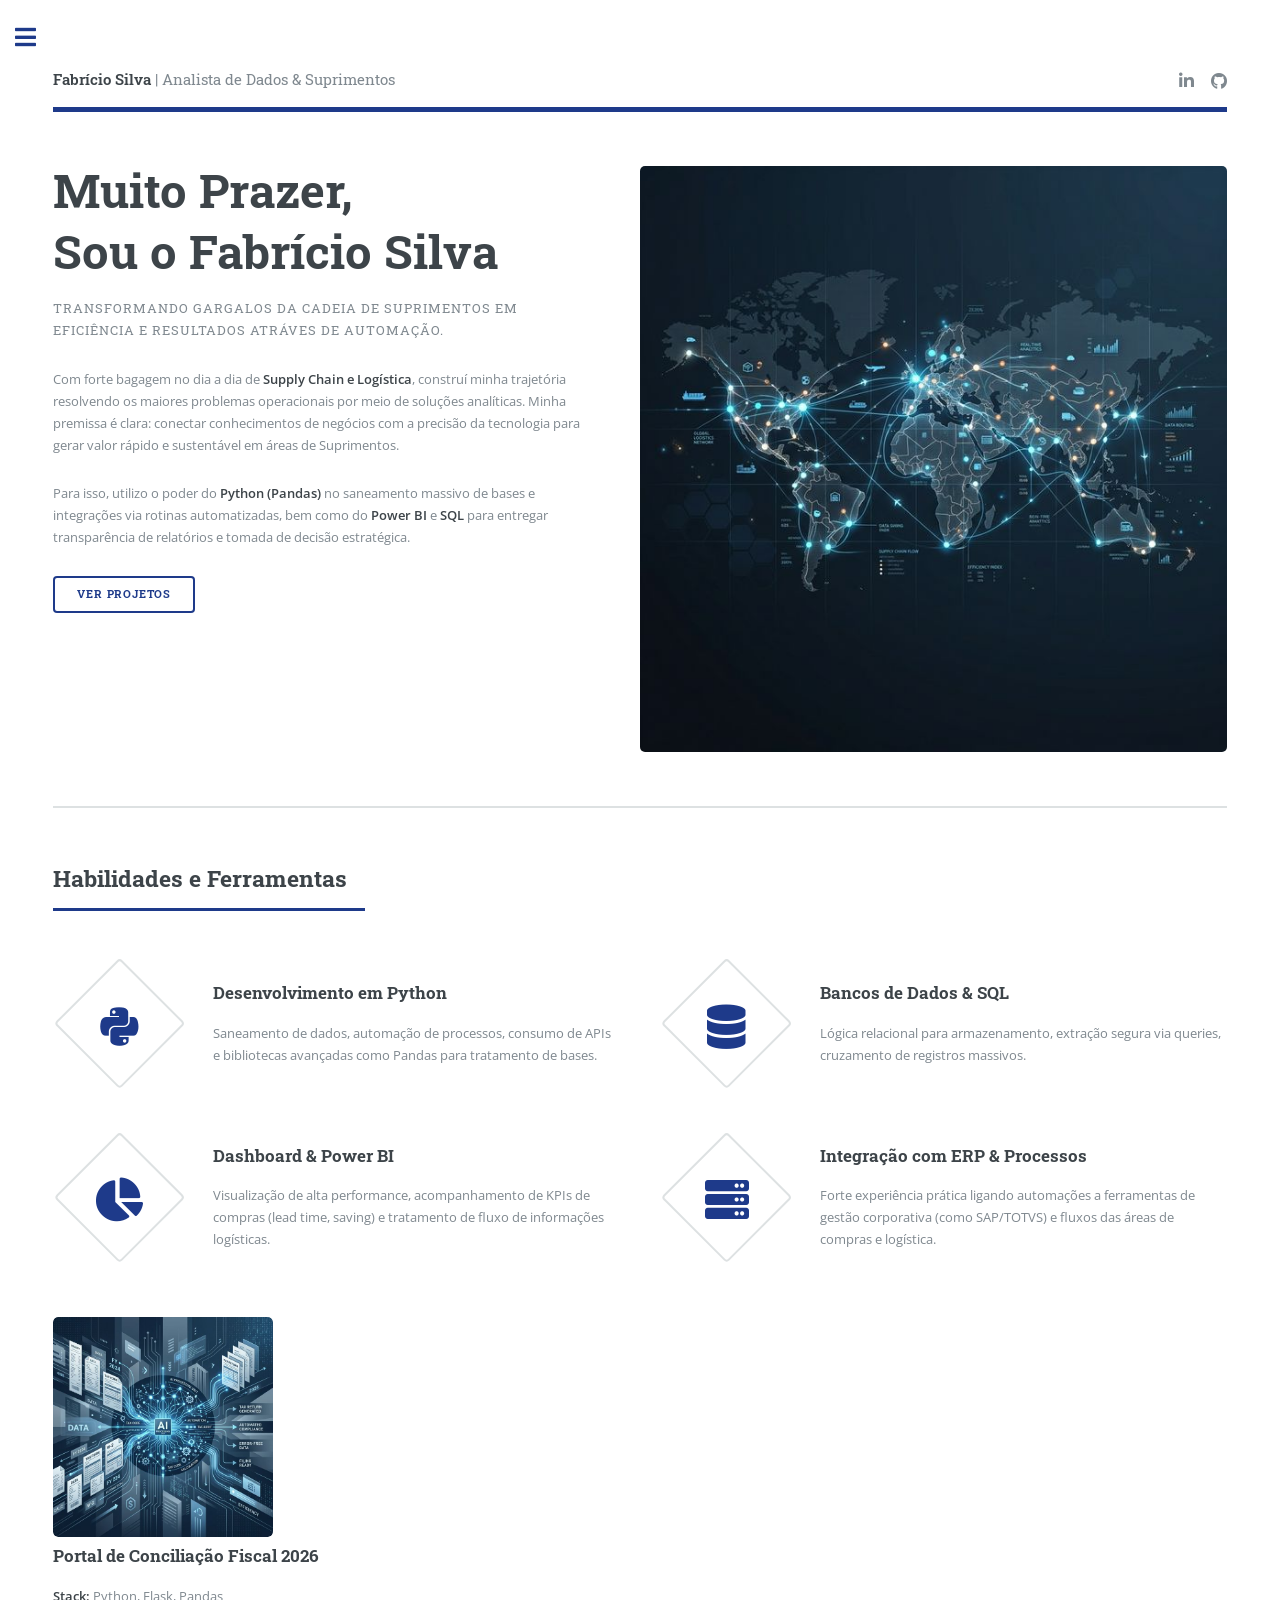
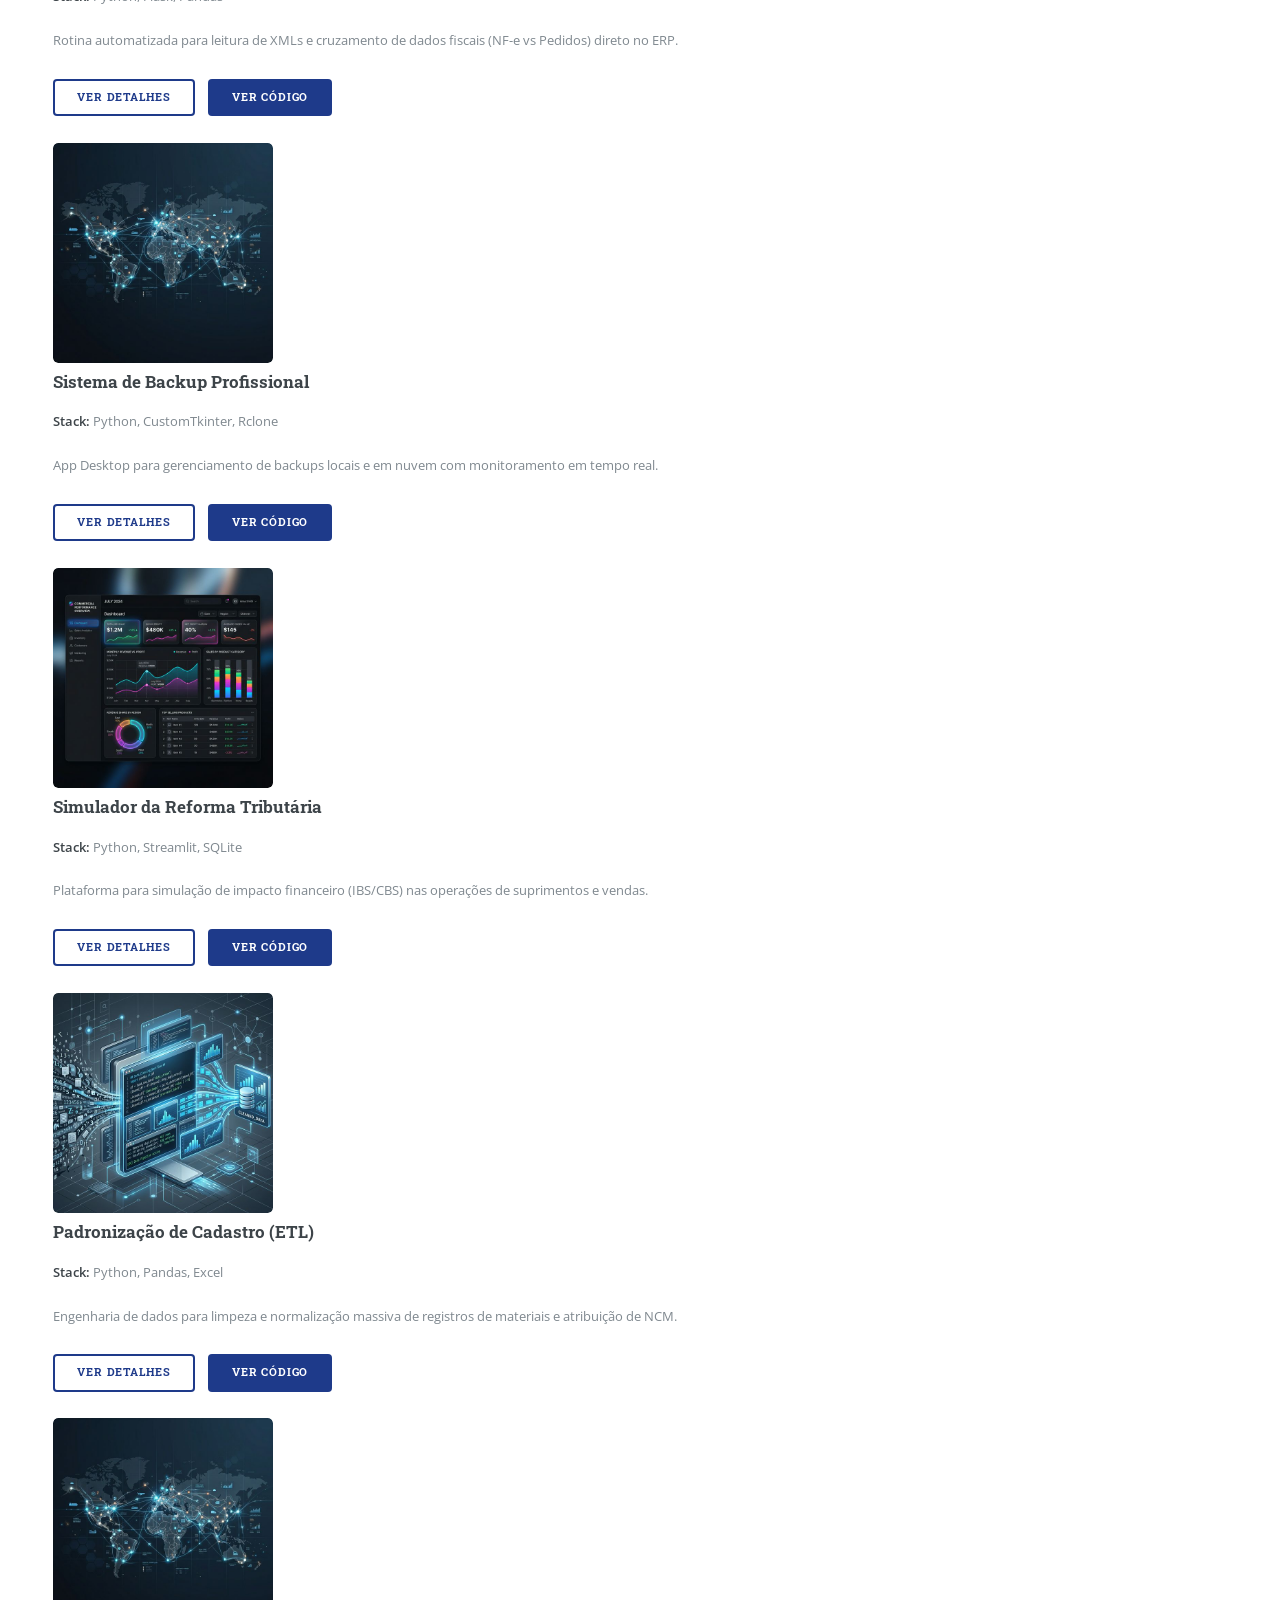
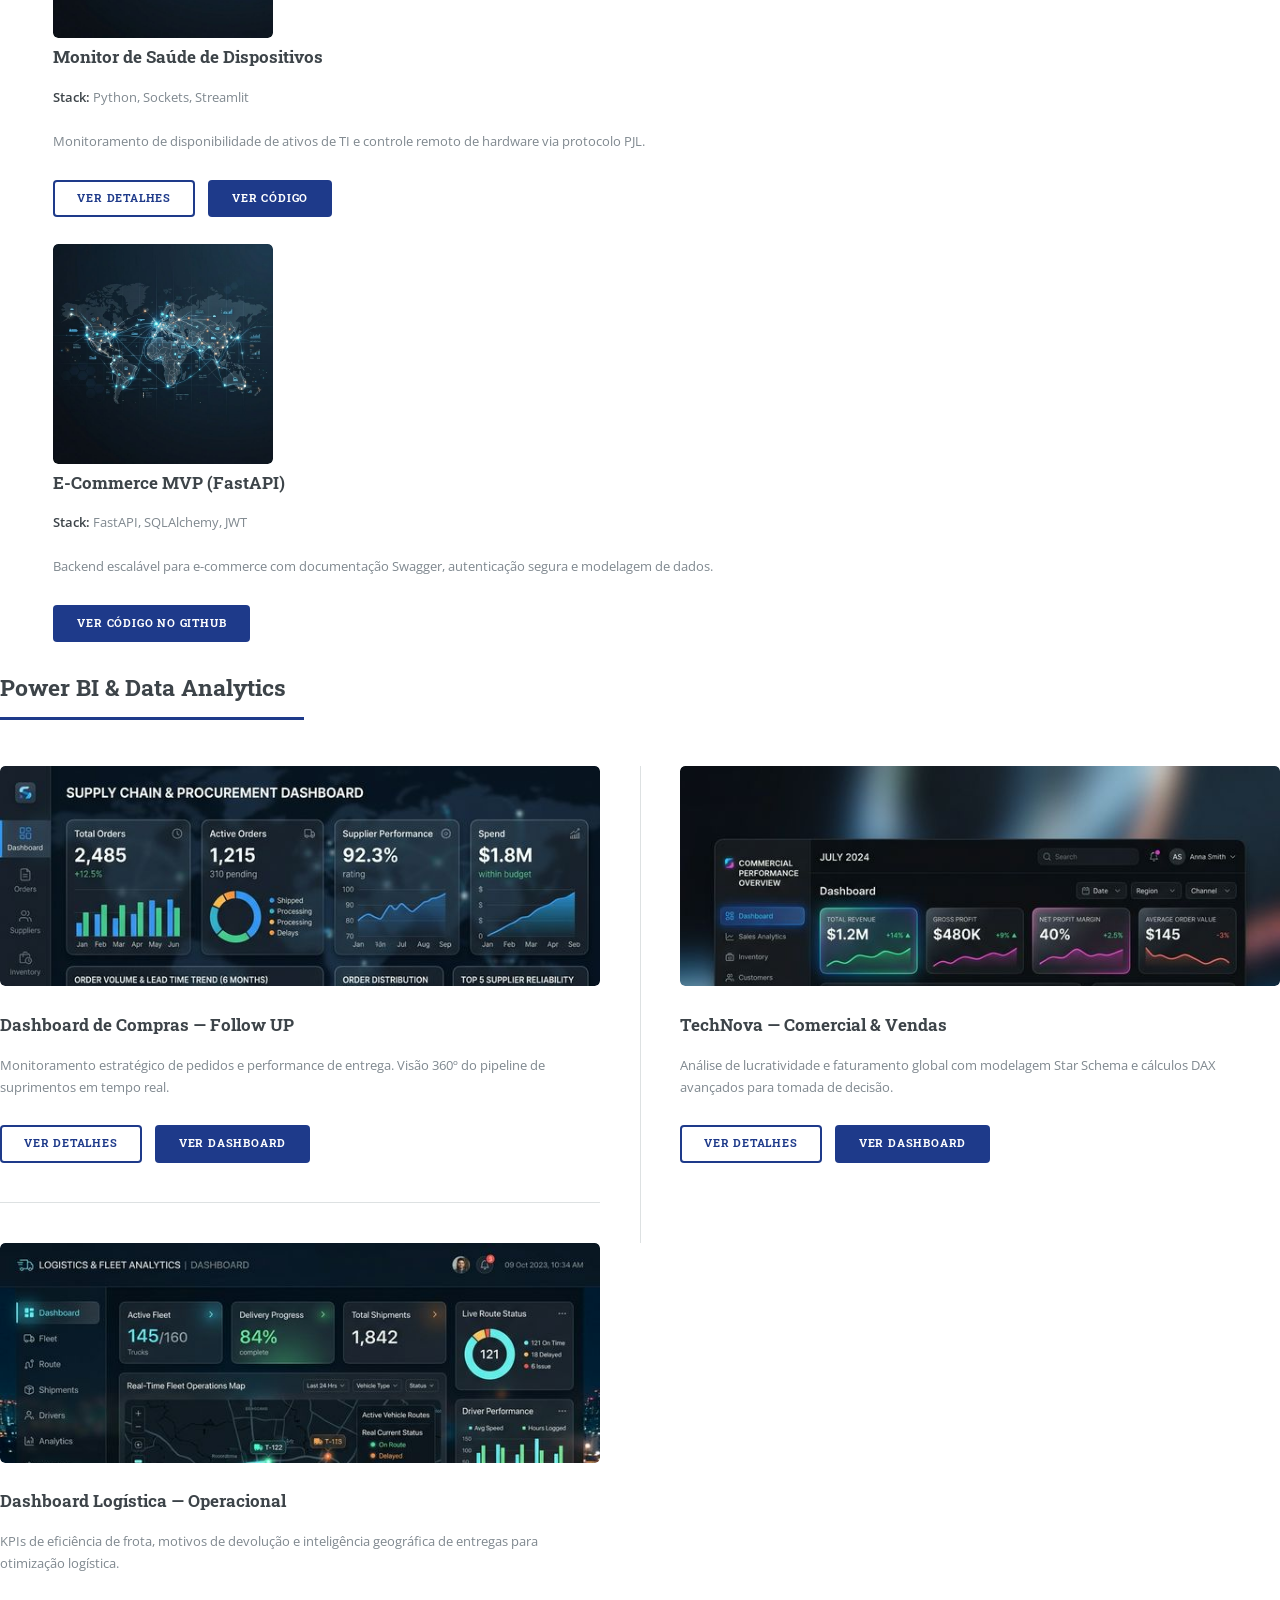
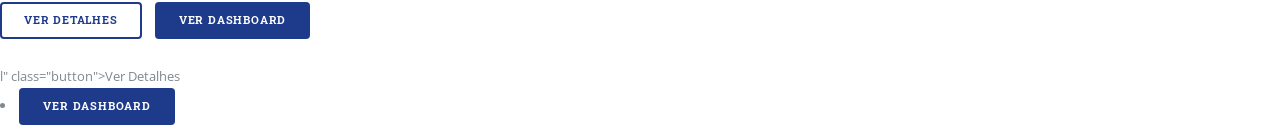
==== commit f91b47ba: "feat: expansão do portfólio com integração de projetos GitHub e categorização" ====
--- a/index.html
+++ b/index.html
@@ -1,59 +1,238 @@
 <!DOCTYPE HTML>
 <!--
-	Editorial by HTML5 UP
-	html5up.net | @ajlkn
-	Free for personal and commercial use under the CCA 3.0 license (html5up.net/license)
+    ============================================================
+    PORTFÓLIO DE DATA ANALYTICS — Fabrício Silva
+    ============================================================
+    Arquivo: index.html
+    Função : Página principal (home) do portfólio
+    Autor  : Fabrício Silva
+    Template base: Editorial by HTML5 UP (html5up.net | @ajlkn)
+    Licença: CCA 3.0 (html5up.net/license)
+    ============================================================
+
+    CONCEITO BÁSICO DE HTML:
+    O HTML (HyperText Markup Language) é a linguagem de marcação
+    usada para estruturar o conteúdo de páginas web. Ele funciona
+    com "tags" (etiquetas) que definem o que cada elemento é:
+    título, parágrafo, imagem, link, etc.
+
+    Exemplo de tag: <h1>Meu Título</h1>
+      - <h1>  = abre a tag (início do elemento)
+      - </h1> = fecha a tag (fim do elemento)
+      - Tudo que está entre elas é o conteúdo.
+    ============================================================
 -->
 <html>
 	<head>
+		<!--
+		    =========================================================
+		    <head>: Cabeçalho do documento (invisível na tela)
+		    =========================================================
+		    Tudo dentro de <head> são configurações e metadados
+		    (informações SOBRE a página, não o conteúdo em si).
+		    O usuário não vê diretamente esse bloco, mas o navegador
+		    e os mecanismos de busca (Google) usam essas informações.
+		    =========================================================
+		-->
+
+		<!-- TÍTULO DA ABA DO NAVEGADOR -->
+		<!-- A tag <title> define o texto que aparece na aba do browser -->
 		<title>Portfólio de Data Analytics</title>
+
+		<!-- CONJUNTO DE CARACTERES (CHARSET) -->
+		<!--
+		    charset="utf-8" garante que caracteres especiais do
+		    português (ã, ç, é, ô, etc.) sejam exibidos corretamente.
+		    Sempre inclua isso em todos os seus arquivos HTML!
+		-->
 		<meta charset="utf-8" />
+
+		<!-- VIEWPORT PARA RESPONSIVIDADE MOBILE -->
+		<!--
+		    Esta meta tag diz ao navegador mobile como renderizar a página.
+		    - width=device-width  → usa a largura real do dispositivo
+		    - initial-scale=1     → sem zoom inicial
+		    - user-scalable=no    → desabilita o zoom manual do usuário
+		    Sem isso, sites ficariam com layout de desktop comprimido no celular.
+		-->
 		<meta name="viewport" content="width=device-width, initial-scale=1, user-scalable=no" />
+
+		<!-- FOLHA DE ESTILOS CSS (VISUAL DA PÁGINA) -->
+		<!--
+		    O CSS (Cascading Style Sheets) controla TODA a aparência visual:
+		    cores, fontes, tamanhos, espaçamentos, animações, etc.
+		    Aqui importamos o arquivo main.css que já vem com o template
+		    Editorial do HTML5 UP — ele define o layout de duas colunas
+		    (conteúdo principal + sidebar), a tipografia e os componentes.
+		    O atributo href= aponta para o caminho relativo do arquivo.
+		-->
 		<link rel="stylesheet" href="assets/css/main.css" />
 	</head>
+
+	<!-- =========================================================
+	    <body>: Corpo do documento (tudo que o usuário vê na tela)
+	    =========================================================
+	    A classe "is-preload" é usada pelo JavaScript (main.js) para
+	    esconder a página brevemente enquanto ela carrega, evitando
+	    um "flash" desagradável de estilos não aplicados.
+	    Depois que tudo carrega, o JS remove essa classe.
+	    =========================================================  -->
 	<body class="is-preload">
 
-		<!-- Wrapper -->
+		<!-- =========================================================
+		    WRAPPER — Container principal que envolve TUDO
+		    =========================================================
+		    id="wrapper" é o container raiz do template Editorial.
+		    O CSS do template usa esse ID para aplicar o layout de
+		    duas colunas (main + sidebar) e centralizar todo o conteúdo.
+		    "id" é um identificador único — só pode existir um #wrapper
+		    por página. Já "class" pode ser reutilizada em vários elementos.
+		    =========================================================  -->
 			<div id="wrapper">
 
-				<!-- Main -->
+				<!-- =====================================================
+				    ÁREA PRINCIPAL — Coluna da esquerda (conteúdo)
+				    =====================================================
+				    id="main" define a coluna principal do template.
+				    É aqui que fica todo o conteúdo central: banner,
+				    habilidades e a grade de projetos.
+				    =====================================================  -->
 					<div id="main">
 						<div class="inner">
-
-							<!-- Header -->
+							<!-- "inner" é uma classe do template que adiciona
+							     padding interno para não colar o conteúdo nas
+							     bordas do container principal. -->
+
+							<!-- ===========================================
+							    HEADER — Cabeçalho do site (topo da página)
+							    ===========================================
+							    Este header contém:
+							    1. O logotipo/nome clicável (volta ao início)
+							    2. Ícones de redes sociais (LinkedIn e GitHub)
+							    =========================================== -->
 								<header id="header">
-									<a href="index.html" class="logo"><strong>Fabrício Silva</strong> | Analista de Dados & Suprimentos</a>
+									<!-- LOGO / NOME CLICÁVEL -->
+									<!--
+									    <a> é a tag de "âncora" (link).
+									    - href="index.html" → para onde o link leva
+									    - class="logo"     → estilo do template para o logo
+									    <strong> coloca o texto em negrito.
+									-->
+									<a href="index.html" class="logo"><strong>Fabrício Silva</strong> | Analista de Dados &amp; Suprimentos</a>
+									<!-- &amp; é a forma correta de escrever "&" em HTML -->
+
+									<!-- LISTA DE ÍCONES DAS REDES SOCIAIS -->
+									<!--
+									    <ul> = "unordered list" (lista não ordenada / sem números)
+									    <li> = "list item" (item da lista)
+									    class="icons" = estilo do template para exibir como ícones
+									-->
 									<ul class="icons">
+										<!-- LINKEDIN -->
+										<!--
+										    target="_blank" → abre o link em uma NOVA aba do navegador
+										    class="icon brands fa-linkedin-in" → ícone do Font Awesome
+										    (Font Awesome é uma biblioteca de ícones via CSS)
+										    <span class="label"> → texto alternativo para acessibilidade
+										    (leitores de tela usam esse texto para descrever o link)
+										-->
 										<li><a href="https://www.linkedin.com/in/compradorfabriciosilva/" target="_blank" class="icon brands fa-linkedin-in"><span class="label">LinkedIn</span></a></li>
+
+										<!-- GITHUB -->
 										<li><a href="https://github.com/Fabricio-O-S" target="_blank" class="icon brands fa-github"><span class="label">GitHub</span></a></li>
 									</ul>
 								</header>
 
-							<!-- Banner -->
+							<!-- ===========================================
+							    SEÇÃO BANNER — Apresentação pessoal
+							    ===========================================
+							    A <section> é uma tag semântica do HTML5.
+							    "Semântica" significa que a tag tem SIGNIFICADO:
+							    ela indica ao navegador e ao Google que aquele
+							    bloco é uma SEÇÃO do conteúdo.
+							    O template usa class="banner" para aplicar o
+							    layout de duas colunas (texto + imagem).
+							    id="banner" = âncora para scroll interno.
+							    =========================================== -->
 								<section id="banner">
+									<!-- Bloco do texto de apresentação (lado esquerdo) -->
 									<div class="content">
 										<header>
+											<!--
+											    <h1> é o título mais importante da página.
+											    Por boas práticas de SEO, deve existir
+											    APENAS UM <h1> por página.
+											    <br /> = quebra de linha dentro do parágrafo.
+											-->
 											<h1>Muito Prazer,<br />
 											Sou o Fabrício Silva</h1>
+
+											<!-- <p> = "paragraph" → parágrafo de texto -->
 											<p>Transformando gargalos da cadeia de Suprimentos em eficiência e resultados atráves de Automação.</p>
 										</header>
+
+										<!-- Parágrafos de descrição -->
+										<!--
+										    <strong> dentro de um <p> coloca palavras-chave
+										    em negrito, destacando as tecnologias principais.
+										    Isso também ajuda no SEO, sinalizando palavras relevantes.
+										-->
 										<p>Com forte bagagem no dia a dia de <strong>Supply Chain e Logística</strong>, construí minha trajetória resolvendo os maiores problemas operacionais por meio de soluções analíticas. Minha premissa é clara: conectar conhecimentos de negócios com a precisão da tecnologia para gerar valor rápido e sustentável em áreas de Suprimentos.</p>
 										<p>Para isso, utilizo o poder do <strong>Python (Pandas)</strong> no saneamento massivo de bases e integrações via rotinas automatizadas, bem como do <strong>Power BI</strong> e <strong>SQL</strong> para entregar transparência de relatórios e tomada de decisão estratégica.</p>
+
+										<!-- BOTÃO DE AÇÃO (CALL TO ACTION) -->
+										<!--
+										    <ul class="actions"> = lista especial do template
+										    que renderiza os itens como botões estilizados.
+										    O link abaixo usa "#projetos" como href:
+										    - O símbolo "#" indica um ID dentro da mesma página.
+										    - Ao clicar, o navegador faz scroll até <section id="projetos">
+										    class="button big" = botão grande estilizado pelo CSS do template.
+										-->
 										<ul class="actions">
 											<li><a href="#projetos" class="button big">Ver Projetos</a></li>
 										</ul>
 									</div>
+
+									<!-- Imagem de apresentação (lado direito do banner) -->
+									<!--
+									    <span class="image object"> = container de imagem do template
+									    <img> = tag para exibir imagens
+									    - src="images/banner.png" → caminho relativo para o arquivo
+									    - alt=""                  → texto alternativo (para acessibilidade)
+									    A tag <img> NÃO tem tag de fechamento (é self-closing).
+									-->
 									<span class="image object">
 										<img src="images/banner.png" alt="" />
 									</span>
 								</section>
 
-							<!-- Section -->
+							<!-- ===========================================
+							    SEÇÃO: Habilidades e Ferramentas
+							    ===========================================
+							    Esta seção usa a classe "features" do template
+							    para criar um grid de cartões de habilidades.
+							    Cada <article> dentro de "features" vira um
+							    cartão com ícone e descrição.
+							    =========================================== -->
 								<section>
 									<header class="major">
+										<!-- <h2> = subtítulo (hierarquia abaixo do h1) -->
 										<h2>Habilidades e Ferramentas</h2>
 									</header>
+
+									<!-- GRADE DE HABILIDADES -->
+									<!-- class="features" → o CSS transforma em grid automático -->
 									<div class="features">
+
+										<!-- CARTÃO 1: Python -->
+										<!--
+										    <article> é outra tag semântica, indicando um
+										    bloco de conteúdo independente (cartão de habilidade).
+										    O ícone uso Font Awesome:
+										    - "icon brands fa-python" → ícone oficial do Python
+										    class="brands" = ícones de marcas/logos de empresas
+										-->
 										<article>
 											<span class="icon brands fa-python"></span>
 											<div class="content">
@@ -61,122 +240,320 @@
 												<p>Saneamento de dados, automação de processos, consumo de APIs e bibliotecas avançadas como Pandas para tratamento de bases.</p>
 											</div>
 										</article>
+
+										<!-- CARTÃO 2: SQL / Bancos de Dados -->
+										<!--
+										    class="icon solid fa-database"
+										    "solid" = ícone preenchido (vs "regular" que é vazado)
+										    "fa-database" = ícone de banco de dados do Font Awesome
+										-->
 										<article>
 											<span class="icon solid fa-database"></span>
 											<div class="content">
-												<h3>Bancos de Dados & SQL</h3>
+												<h3>Bancos de Dados &amp; SQL</h3>
 												<p>Lógica relacional para armazenamento, extração segura via queries, cruzamento de registros massivos.</p>
 											</div>
 										</article>
+
+										<!-- CARTÃO 3: Power BI -->
+										<!-- "fa-chart-pie" = ícone de gráfico de pizza -->
 										<article>
 											<span class="icon solid fa-chart-pie"></span>
 											<div class="content">
-												<h3>Dashboard & Power BI</h3>
+												<h3>Dashboard &amp; Power BI</h3>
 												<p>Visualização de alta performance, acompanhamento de KPIs de compras (lead time, saving) e tratamento de fluxo de informações logísticas.</p>
 											</div>
 										</article>
+
+										<!-- CARTÃO 4: ERP / Integração -->
+										<!-- "fa-server" = ícone de servidor -->
 										<article>
 											<span class="icon solid fa-server"></span>
 											<div class="content">
-												<h3>Integração com ERP & Processos</h3>
+												<h3>Integração com ERP &amp; Processos</h3>
 												<p>Forte experiência prática ligando automações a ferramentas de gestão corporativa (como SAP/TOTVS) e fluxos das áreas de compras e logística.</p>
 											</div>
 										</article>
+
 									</div>
 								</section>
 
-							<!-- Section -->
-								<section id="projetos">
-									<header class="major">
-										<h2>Projetos em Destaque</h2>
+							<!-- ===========================================
+							    SEÇÃO: Projetos em Destaque
+							    ===========================================
+							    id="projetos" = âncora do li									<header class="major">
+										<h2>Python &amp; Automação</h2>
 									</header>
 									<div class="posts">
-										<article>
-											<a href="#" class="image"><img src="images/saneamento.png" alt="" /></a>
-											<h3>Saneamento e Padronização de Cadastros</h3>
-											<p><strong>Desafio:</strong> Descrições de produtos duplicadas ou incompletas no ERP, dificultando o fluxo de compras e a acuracidade do estoque.<br/><br/><strong>Solução:</strong> Desenvolvi um script em Python utilizando Pandas para limpar bases de registros e aplicar algoritmos que normalizam rapidamente as descrições padronizadas.</p>
-											<ul class="actions">
-												<li><a href="#" class="button">Ver Código</a></li>
-											</ul>
-										</article>
-										<article>
-											<a href="#" class="image"><img src="images/automacao.png" alt="" /></a>
-											<h3>Automação de Recebimento Fiscal</h3>
-											<p><strong>Desafio:</strong> O processo de conferência manual entre Notas Fiscais e Pedidos de Compra exigia muito tempo e esforço, estando suscetível a erros.<br/><br/><strong>Solução:</strong> Rotina Python que faz a leitura massiva de XMLs das NF-es, automatizando o cruzamento das chaves de integração e validando as condições fiscais contra as bases.</p>
-											<ul class="actions">
-												<li><a href="#" class="button">Ver Código</a></li>
-											</ul>
-										</article>
-										<article>
-											<a href="#" class="image"><img src="images/dashboard.png" alt="" /></a>
-											<h3>Dashboard de Performance de Suprimentos</h3>
-											<p><strong>Desafio:</strong> Reduzida visibilidade sistêmica sobre os gargalos do Supply Chain, incluindo Lead Time de entrega, volumetria e gastos estratificados.<br/><br/><strong>Solução:</strong> Painel gerencial avançado no Power BI. A ferramenta se nutre de saídas geradas previamente em rotinas de dados e expõe as métricas e KPIs exatos do dia a dia logístico.</p>
-											<ul class="actions">
-												<li><a href="#" class="button">Ver Código</a></li>
-											</ul>
-										</article>
+
+										<!-- PROJETO 1: Conciliação Fiscal -->
+										<article>
+											<a href="projeto_fiscal_conciliacao.html" class="image"><img src="images/automacao.png" alt="" style="height: 220px; object-fit: cover; object-position: center top;" /></a>
+											<h3>Portal de Conciliação Fiscal 2026</h3>
+											<p><strong>Stack:</strong> Python, Flask, Pandas<br/><br/>Rotina automatizada para leitura de XMLs e cruzamento de dados fiscais (NF-e vs Pedidos) direto no ERP.</p>
+											<ul class="actions">
+												<li><a href="projeto_fiscal_conciliacao.html" class="button">Ver Detalhes</a></li>
+												<li><a href="https://github.com/Fabricio-O-S/Portal_Fornecedor_2026" target="_blank" class="button primary">Ver Código</a></li>
+											</ul>
+										</article>
+
+										<!-- PROJETO 2: Sistema de Backup -->
+										<article>
+											<a href="projeto_backup_python.html" class="image"><img src="images/banner.png" alt="" style="height: 220px; object-fit: cover; object-position: center top;" /></a>
+											<h3>Sistema de Backup Profissional</h3>
+											<p><strong>Stack:</strong> Python, CustomTkinter, Rclone<br/><br/>App Desktop para gerenciamento de backups locais e em nuvem com monitoramento em tempo real.</p>
+											<ul class="actions">
+												<li><a href="projeto_backup_python.html" class="button">Ver Detalhes</a></li>
+												<li><a href="https://github.com/Fabricio-O-S/Sistema-de-Backup-Python" target="_blank" class="button primary">Ver Código</a></li>
+											</ul>
+										</article>
+
+										<!-- PROJETO 3: Simulador Tributário -->
+										<article>
+											<a href="projeto_simulador_tributario.html" class="image"><img src="images/dash_vendas.png" alt="" style="height: 220px; object-fit: cover; object-position: center top;" /></a>
+											<h3>Simulador da Reforma Tributária</h3>
+											<p><strong>Stack:</strong> Python, Streamlit, SQLite<br/><br/>Plataforma para simulação de impacto financeiro (IBS/CBS) nas operações de suprimentos e vendas.</p>
+											<ul class="actions">
+												<li><a href="projeto_simulador_tributario.html" class="button">Ver Detalhes</a></li>
+												<li><a href="https://github.com/Fabricio-O-S/Simulador_Tributario-" target="_blank" class="button primary">Ver Código</a></li>
+											</ul>
+										</article>
+
+										<!-- PROJETO 4: Padronização de Insumos -->
+										<article>
+											<a href="projeto_padronizacao_insumos.html" class="image"><img src="images/saneamento.png" alt="" style="height: 220px; object-fit: cover; object-position: center top;" /></a>
+											<h3>Padronização de Cadastro (ETL)</h3>
+											<p><strong>Stack:</strong> Python, Pandas, Excel<br/><br/>Engenharia de dados para limpeza e normalização massiva de registros de materiais e atribuição de NCM.</p>
+											<ul class="actions">
+												<li><a href="projeto_padronizacao_insumos.html" class="button">Ver Detalhes</a></li>
+												<li><a href="https://github.com/Fabricio-O-S/cadastro_insumos_v2" target="_blank" class="button primary">Ver Código</a></li>
+											</ul>
+										</article>
+
+										<!-- PROJETO 5: Monitor de Saúde -->
+										<article>
+											<a href="projeto_monitor_saude.html" class="image"><img src="images/banner.png" alt="" style="height: 220px; object-fit: cover; object-position: center top;" /></a>
+											<h3>Monitor de Saúde de Dispositivos</h3>
+											<p><strong>Stack:</strong> Python, Sockets, Streamlit<br/><br/>Monitoramento de disponibilidade de ativos de TI e controle remoto de hardware via protocolo PJL.</p>
+											<ul class="actions">
+												<li><a href="projeto_monitor_saude.html" class="button">Ver Detalhes</a></li>
+												<li><a href="https://github.com/Fabricio-O-S/monitor-saude-dispositivos" target="_blank" class="button primary">Ver Código</a></li>
+											</ul>
+										</article>
+
+										<!-- PROJETO 6: eCommerce MVP -->
+										<article>
+											<a href="https://github.com/Fabricio-O-S/ecommerce-mvp" target="_blank" class="image"><img src="images/banner.png" alt="" style="height: 220px; object-fit: cover; object-position: center top;" /></a>
+											<h3>E-Commerce MVP (FastAPI)</h3>
+											<p><strong>Stack:</strong> FastAPI, SQLAlchemy, JWT<br/><br/>Backend escalável para e-commerce com documentação Swagger, autenticação segura e modelagem de dados.</p>
+											<ul class="actions">
+												<li><a href="https://github.com/Fabricio-O-S/ecommerce-mvp" target="_blank" class="button primary">Ver Código no GitHub</a></li>
+											</ul>
+										</article>
+
 									</div>
+
+									<header class="major">
+										<h2>Power BI &amp; Data Analytics</h2>
+									</header>
+									<div class="posts">
+
+										<!-- PROJETO 7: Dashboard de Compras -->
+										<article>
+											<a href="projeto_compras.html" class="image"><img src="images/dash_compras.png" alt="Dashboard de Compras" style="height: 220px; object-fit: cover; object-position: center top;" /></a>
+											<h3>Dashboard de Compras — Follow UP</h3>
+											<p>Monitoramento estratégico de pedidos e performance de entrega. Visão 360º do pipeline de suprimentos em tempo real.</p>
+											<ul class="actions">
+												<li><a href="projeto_compras.html" class="button">Ver Detalhes</a></li>
+												<li><a href="https://app.powerbi.com/view?r=eyJrIjoiZjY3NjJkMWEtMTdlMi00ZDc2LTg2NTAtMjA3ZTc1MmUwYWNjIiwidCI6IjU0YjdjOTcwLTNkZmUtNDYyYS04ZjdmLTc0ODk2MzIzOGY2NyJ9" target="_blank" class="button primary">Ver Dashboard</a></li>
+											</ul>
+										</article>
+
+										<!-- PROJETO 8: TechNova -->
+										<article>
+											<a href="projeto_vendas.html" class="image"><img src="images/dash_vendas.png" alt="Dashboard TechNova" style="height: 220px; object-fit: cover; object-position: center top;" /></a>
+											<h3>TechNova — Comercial &amp; Vendas</h3>
+											<p>Análise de lucratividade e faturamento global com modelagem Star Schema e cálculos DAX avançados para tomada de decisão.</p>
+											<ul class="actions">
+												<li><a href="projeto_vendas.html" class="button">Ver Detalhes</a></li>
+												<li><a href="https://app.powerbi.com/view?r=eyJrIjoiOTNkYmJmZTctMTA3YS00MWNkLTk3ZDktMmE2N2U5ZDE5Y2IwIiwidCI6IjU0YjdjOTcwLTNkZmUtNDYyYS04ZjdmLTc0ODk2MzIzOGY2NyJ9" target="_blank" class="button primary">Ver Dashboard</a></li>
+											</ul>
+										</article>
+
+										<!-- PROJETO 9: Dashboard Logística -->
+										<article>
+											<a href="projeto_logistica.html" class="image"><img src="images/dash_logistica.png" alt="Dashboard Logística" style="height: 220px; object-fit: cover; object-position: center top;" /></a>
+											<h3>Dashboard Logística — Operacional</h3>
+											<p>KPIs de eficiência de frota, motivos de devolução e inteligência geográfica de entregas para otimização logística.</p>
+											<ul class="actions">
+												<li><a href="projeto_logistica.html" class="button">Ver Detalhes</a></li>
+												<li><a href="https://app.powerbi.com/view?r=eyJrIjoiMzE0MWE2M2UtZjYzMi00ZjY2LTgxNWUtNGE5M2Y0ZjM0ZTEwIiwidCI6IjU0YjdjOTcwLTNkZmUtNDYyYS04ZjdmLTc0ODk2MzIzOGY2NyJ9" target="_blank" class="button primary">Ver Dashboard</a></li>
+											</ul>
+										</article>
+
+									</div>l" class="button">Ver Detalhes</a></li>
+												<li><a href="https://app.powerbi.com/view?r=eyJrIjoiMzE0MWE2M2UtZjYzMi00ZjY2LTgxNWUtNGE5M2Y0ZjM0ZTEwIiwidCI6IjU0YjdjOTcwLTNkZmUtNDYyYS04ZjdmLTc0ODk2MzIzOGY2NyJ9" target="_blank" class="button primary">Ver Dashboard</a></li>
+											</ul>
+										</article>
+
+									</div>
+
 								</section>
 
 						</div>
 					</div>
 
-				<!-- Sidebar -->
+				<!-- =========================================================
+				    SIDEBAR — Coluna da direita (barra lateral)
+				    =========================================================
+				    O template Editorial usa id="sidebar" para criar a coluna
+				    lateral que fica à direita da área principal em telas grandes,
+				    e vira um menu deslizante (hambúrguer) em telas pequenas.
+				    O JavaScript (main.js) controla esse comportamento responsivo.
+				    =========================================================  -->
 					<div id="sidebar">
 						<div class="inner">
 
-							<!-- Search -->
-								<section id="search" class="alt">
-									<form method="post" action="#">
-										<input type="text" name="query" id="query" placeholder="Pesquisar" />
-									</form>
-								</section>
-
-							<!-- Perfil Lateral e Contato -->
-								<section style="text-align: center; border-bottom: solid 1px rgba(210, 215, 217, 0.75); padding-bottom: 2em; margin-bottom: 2em;">
-									<div style="width: 150px; height: 150px; margin: 0 auto 1.5em auto; border-radius: 50%; overflow: hidden; border: 4px solid #1E3A8A; box-shadow: 0px 4px 10px rgba(0,0,0,0.1);">
-										<img src="images/1739905716703.jpg" alt="Fabrício Silva" style="width: 100%; height: 100%; object-fit: cover; display: block;" />
-									</div>
-									<h3 style="margin-bottom: 0.2em;">Fabrício Silva</h3>
-									<p style="font-size: 0.9em; margin-bottom: 2em; color: #7f888f;">Data & Supply Chain Analytics</p>
-									
-									<ul class="contact" style="text-align: left; margin: 0; padding-top: 1.5em; border-top: solid 1px rgba(210, 215, 217, 0.75);">
-										<li class="icon solid fa-envelope"><a href="mailto:fabricio_la_gnt@hotmail.com">fabricio_la_gnt@hotmail.com</a></li>
-										<li class="icon solid fa-phone">(16) 99106-9995</li>
-										<li class="icon solid fa-home">Sertãozinho - SP</li>
-									</ul>
-								</section>
-
-							<!-- Menu -->
-								<nav id="menu">
-									<header class="major">
-										<h2>Menu</h2>
-									</header>
-									<ul>
-										<li><a href="index.html">Página Inicial</a></li>
-										<li><a href="#projetos">Meus Projetos</a></li>
-										<li><a href="#">Sobre Mim / Currículo</a></li>
-									</ul>
-								</nav>
-
-
-
-							<!-- Footer -->
-								<footer id="footer">
-									<p class="copyright">&copy; Fabrício Silva. Todos os direitos reservados. Portfólio de Data Analytics.</p>
-								</footer>
+							<!-- CAMPO DE BUSCA -->
+							<!--
+							    class="alt" = estilo alternativo (sem borda/box) para a seção
+							    <form> = formulário HTML
+							    - method="post" → método de envio (por ora, o link vai para "#")
+							    - action="#"    → para onde os dados vão (placeholder, sem backend)
+							    <input type="text"> = campo de texto para digitação
+							    - placeholder="Pesquisar" → texto de dica dentro do campo
+							-->
+							<section id="search" class="alt">
+								<form method="post" action="#">
+									<input type="text" name="query" id="query" placeholder="Pesquisar" />
+								</form>
+							</section>
+
+							<!-- =====================================================
+							    SEÇÃO DE PERFIL — Foto, nome e contato
+							    =====================================================
+							    Aqui usamos CSS inline (style="...") porque são
+							    ajustes muito específicos que não justificam criar
+							    uma classe no arquivo CSS externo.
+
+							    CONCEITO DE CSS INLINE:
+							    CSS pode ser aplicado de 3 formas:
+							    1. Externo → arquivo .css separado (main.css)
+							    2. Interno → bloco <style> dentro do <head>
+							    3. Inline  → atributo style="" dentro da tag
+
+							    O inline tem a maior prioridade, mas é o menos
+							    reusável. Use para casos únicos, como este.
+							    ===================================================== -->
+							<section style="text-align: center; border-bottom: solid 1px rgba(210, 215, 217, 0.75); padding-bottom: 2em; margin-bottom: 2em;">
+
+								<!-- CONTAINER DA FOTO DE PERFIL (CIRCULAR) -->
+								<!--
+								    Técnica para foto redonda:
+								    1. div com border-radius: 50% → arredonda todos os cantos até virar um círculo
+								    2. overflow: hidden           → esconde as bordas da imagem que saem do círculo
+								    3. width e height iguais      → garante que seja um círculo (não oval)
+								    border: 4px solid #1E3A8A     → borda azul escura ao redor da foto
+								    box-shadow: ...               → sombra suave para dar profundidade
+								-->
+								<div style="width: 150px; height: 150px; margin: 0 auto 1.5em auto; border-radius: 50%; overflow: hidden; border: 4px solid #1E3A8A; box-shadow: 0px 4px 10px rgba(0,0,0,0.1);">
+									<!-- FOTO DE PERFIL -->
+									<!--
+									    object-fit: cover  → a imagem preenche o espaço sem distorcer
+									    display: block     → remove o espaço extra que imagens inline têm
+									-->
+									<img src="images/1739905716703.jpg" alt="Fabrício Silva" style="width: 100%; height: 100%; object-fit: cover; display: block;" />
+								</div>
+
+								<!-- Nome e cargo na sidebar -->
+								<h3 style="margin-bottom: 0.2em;">Fabrício Silva</h3>
+								<!-- font-size: 0.9em = 90% do tamanho padrão (relativo ao elemento pai) -->
+								<p style="font-size: 0.9em; margin-bottom: 2em; color: #7f888f;">Data &amp; Supply Chain Analytics</p>
+
+								<!-- LISTA DE CONTATOS -->
+								<!--
+								    class="contact" = estilo do template para lista de contatos
+								    Cada <li> tem uma classe de ícone do Font Awesome:
+								    - fa-envelope = ícone de e-mail
+								    - fa-phone    = ícone de telefone
+								    - fa-home     = ícone de localização/casa
+								    <a href="mailto:..."> = link que abre o app de e-mail padrão do sistema
+								-->
+								<ul class="contact" style="text-align: left; margin: 0; padding-top: 1.5em; border-top: solid 1px rgba(210, 215, 217, 0.75);">
+									<li class="icon solid fa-envelope"><a href="mailto:fabricio_la_gnt@hotmail.com">fabricio_la_gnt@hotmail.com</a></li>
+									<li class="icon solid fa-phone">(16) 99106-9995</li>
+									<li class="icon solid fa-home">Sertãozinho - SP</li>
+								</ul>
+							</section>
+
+							<!-- =====================================================
+							    MENU DE NAVEGAÇÃO
+							    =====================================================
+							    <nav> é a tag semântica para menus de navegação.
+							    O Google e leitores de tela reconhecem <nav> como
+							    o mapa de links principais do site.
+							    ===================================================== -->
+							<nav id="menu">
+								<header class="major">
+									<h2>Menu</h2>
+								</header>
+								<ul>
+									<!-- Link para a página inicial (este mesmo arquivo) -->
+									<li><a href="index.html">Página Inicial</a></li>
+
+									<!-- Link âncora: leva para a seção id="projetos" desta página -->
+									<li><a href="#projetos">Meus Projetos</a></li>
+
+									<!-- Link ainda sem destino (placeholder para futura página) -->
+									<li><a href="#">Sobre Mim / Currículo</a></li>
+								</ul>
+							</nav>
+
+							<!-- RODAPÉ DA SIDEBAR -->
+							<!--
+							    <footer> é a tag semântica para rodapés.
+							    &copy; é o código HTML para o símbolo © (copyright).
+							-->
+							<footer id="footer">
+								<p class="copyright">&copy; Fabrício Silva. Todos os direitos reservados. Portfólio de Data Analytics.</p>
+							</footer>
 
 						</div>
 					</div>
 
-			</div>
-
-		<!-- Scripts -->
-			<script src="assets/js/jquery.min.js"></script>
-			<script src="assets/js/browser.min.js"></script>
-			<script src="assets/js/breakpoints.min.js"></script>
-			<script src="assets/js/util.js"></script>
-			<script src="assets/js/main.js"></script>
+			</div><!-- Fecha o #wrapper principal -->
+
+		<!-- =========================================================
+		    SCRIPTS JAVASCRIPT — Carregados no final do <body>
+		    =========================================================
+		    Os scripts são carregados no FINAL do body (antes de </body>)
+		    e não no <head>. Por quê?
+
+		    Motivo de performance: o navegador lê o HTML de cima para baixo.
+		    Se os scripts fossem no <head>, o browser PAUSARIA o carregamento
+		    da página para baixar e executar cada JS antes de mostrar qualquer
+		    conteúdo. Isso deixaria a página "em branco" por mais tempo.
+
+		    Ao colocar no final, todo o HTML já foi exibido antes dos scripts
+		    começarem a executar, dando uma percepção muito mais rápida.
+
+		    DESCRIÇÃO DE CADA SCRIPT:
+		    1. jquery.min.js  → jQuery: biblioteca que simplifica manipulação
+		                        do DOM, eventos e Ajax. Usada pelo template.
+		                       "min" = versão minificada (menor, sem espaços)
+		    2. browser.min.js → Detecta qual navegador está sendo usado
+		                        para aplicar correções de compatibilidade.
+		    3. breakpoints.min.js → Detecta breakpoints (tamanhos de tela)
+		                            para o layout responsivo funcionar.
+		    4. util.js        → Funções utilitárias diversas do template.
+		    5. main.js        → Script principal: inicializa o sidebar,
+		                        animações e interações do template Editorial.
+		    =========================================================  -->
+		<script src="assets/js/jquery.min.js"></script>
+		<script src="assets/js/browser.min.js"></script>
+		<script src="assets/js/breakpoints.min.js"></script>
+		<script src="assets/js/util.js"></script>
+		<script src="assets/js/main.js"></script>
 
 	</body>
 </html>
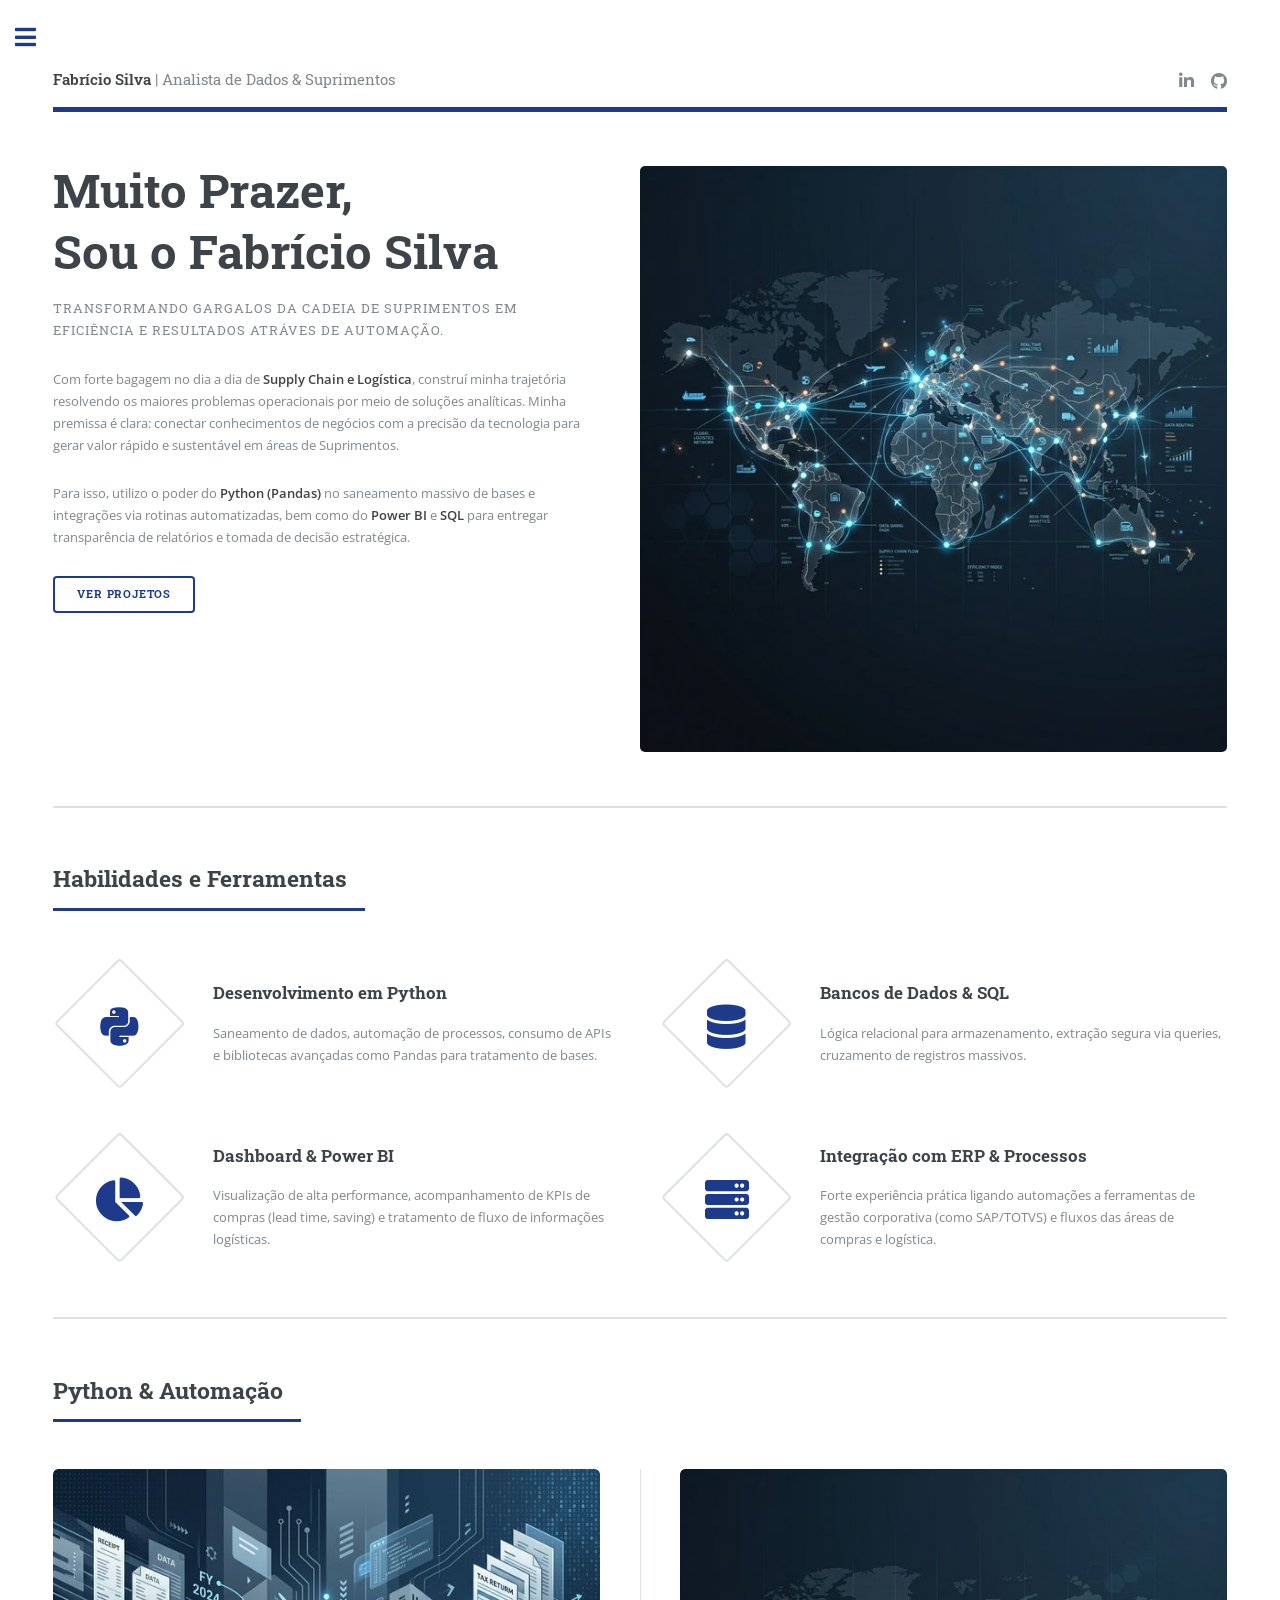
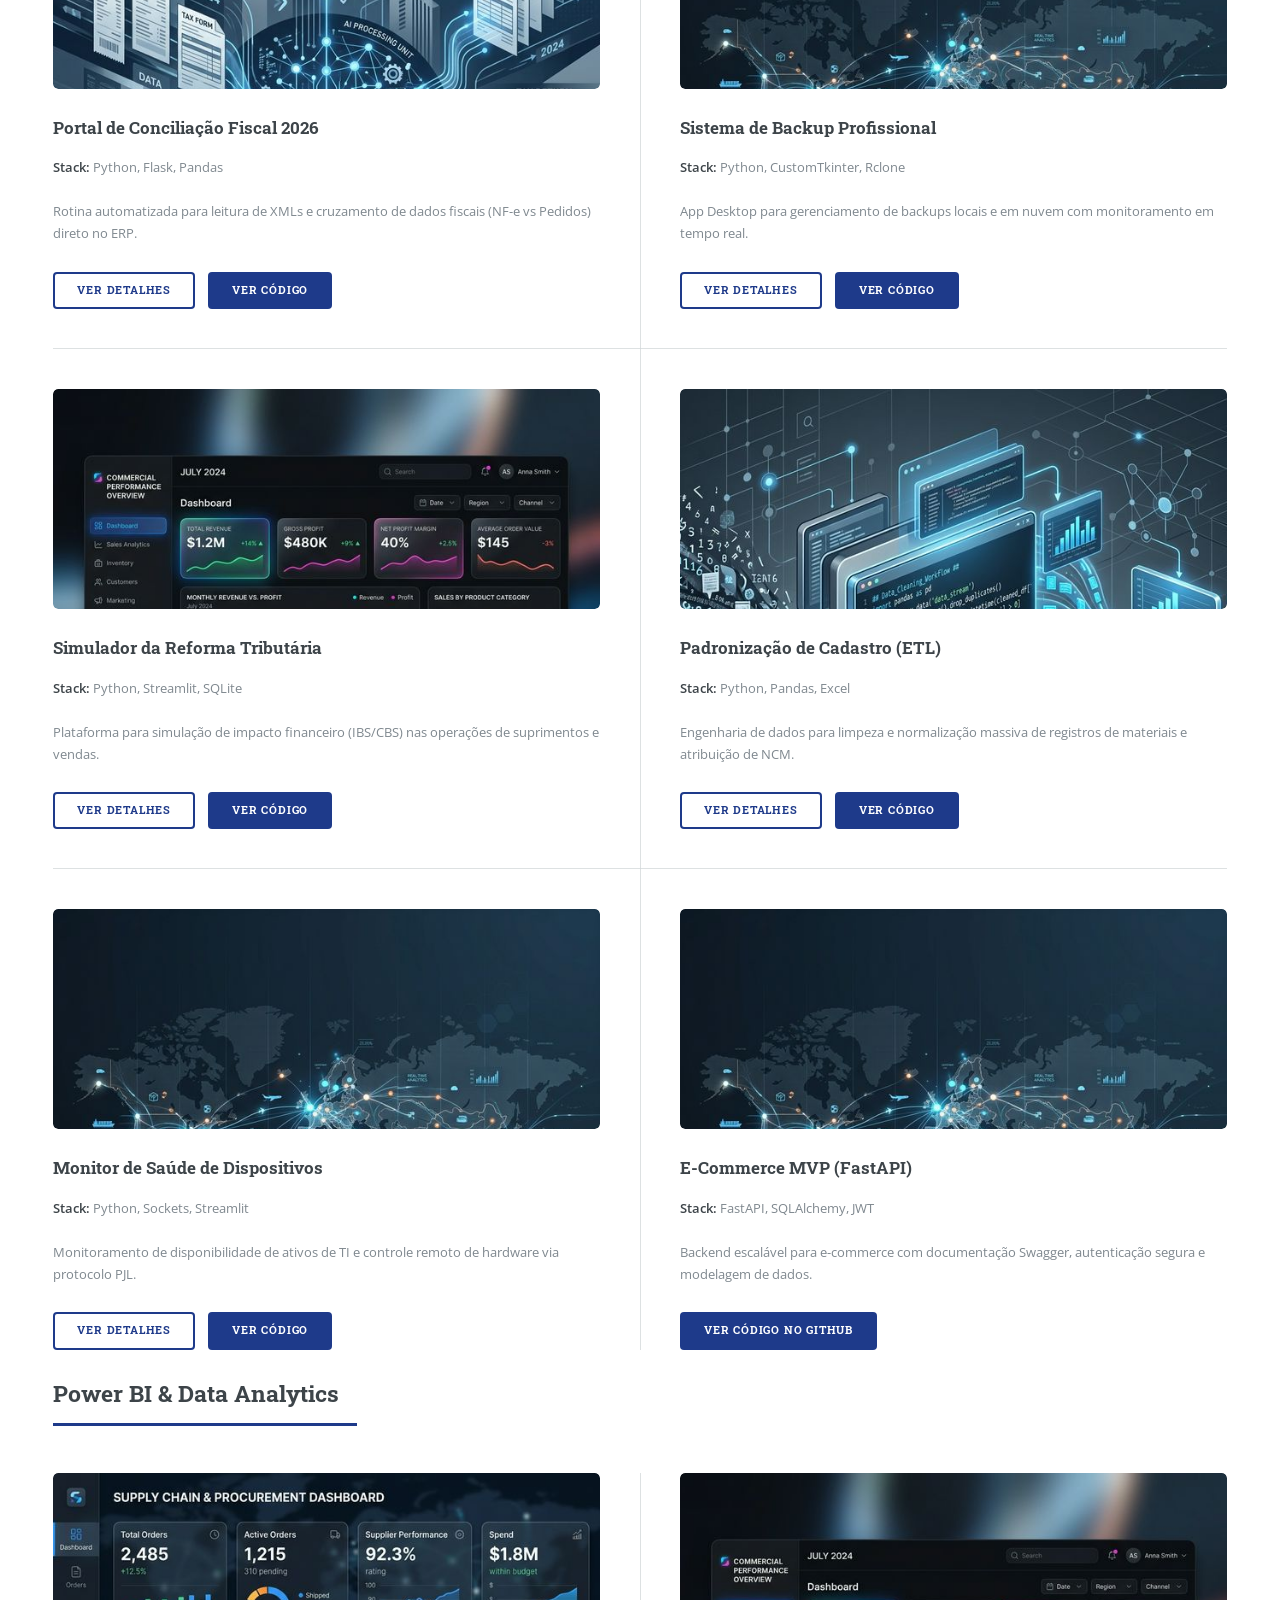
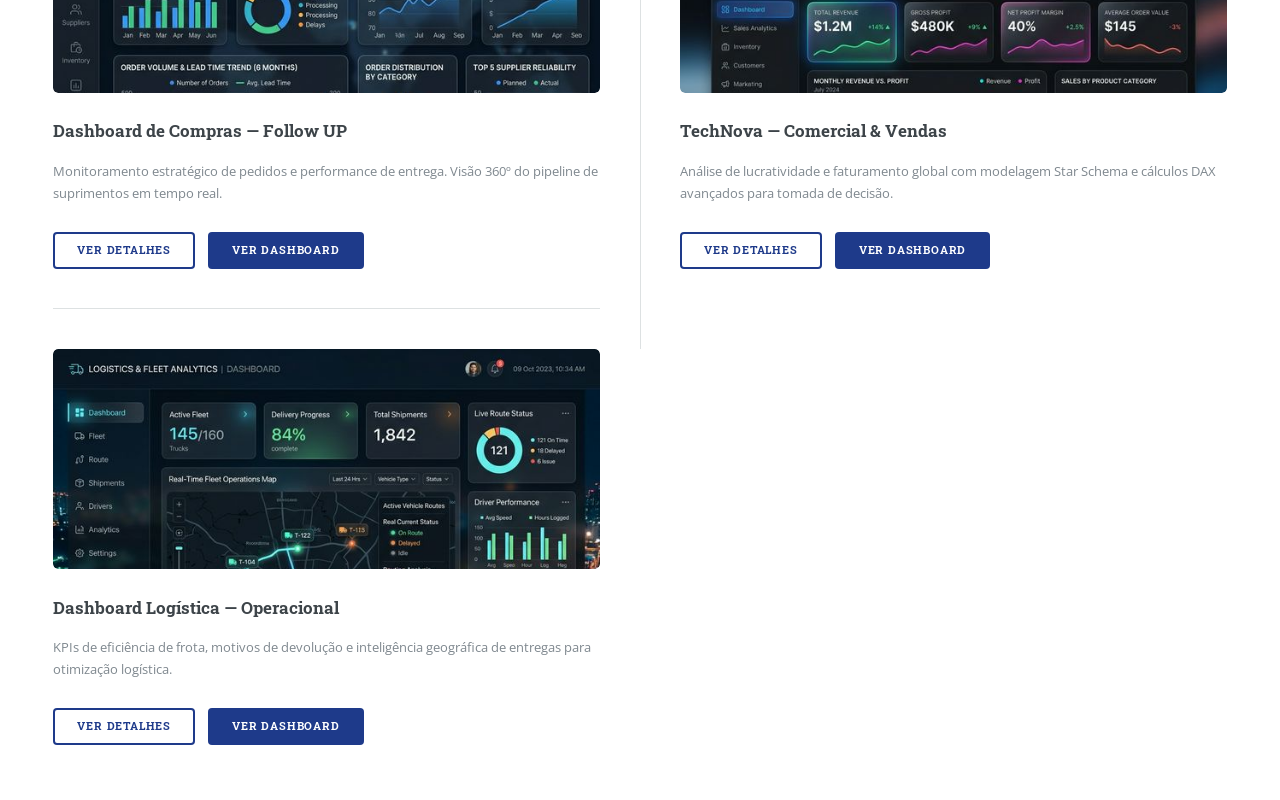
==== commit fa88ad6f: "fix: corrige corrupção no HTML da seção de projetos" ====
--- a/index.html
+++ b/index.html
@@ -280,8 +280,9 @@
 
 							<!-- ===========================================
 							    SEÇÃO: Projetos em Destaque
-							    ===========================================
-							    id="projetos" = âncora do li									<header class="major">
+							    =========================================== -->
+								<section id="projetos">
+									<header class="major">
 										<h2>Python &amp; Automação</h2>
 									</header>
 									<div class="posts">
@@ -390,12 +391,6 @@
 												<li><a href="https://app.powerbi.com/view?r=eyJrIjoiMzE0MWE2M2UtZjYzMi00ZjY2LTgxNWUtNGE5M2Y0ZjM0ZTEwIiwidCI6IjU0YjdjOTcwLTNkZmUtNDYyYS04ZjdmLTc0ODk2MzIzOGY2NyJ9" target="_blank" class="button primary">Ver Dashboard</a></li>
 											</ul>
 										</article>
-
-									</div>l" class="button">Ver Detalhes</a></li>
-												<li><a href="https://app.powerbi.com/view?r=eyJrIjoiMzE0MWE2M2UtZjYzMi00ZjY2LTgxNWUtNGE5M2Y0ZjM0ZTEwIiwidCI6IjU0YjdjOTcwLTNkZmUtNDYyYS04ZjdmLTc0ODk2MzIzOGY2NyJ9" target="_blank" class="button primary">Ver Dashboard</a></li>
-											</ul>
-										</article>
-
 									</div>
 
 								</section>
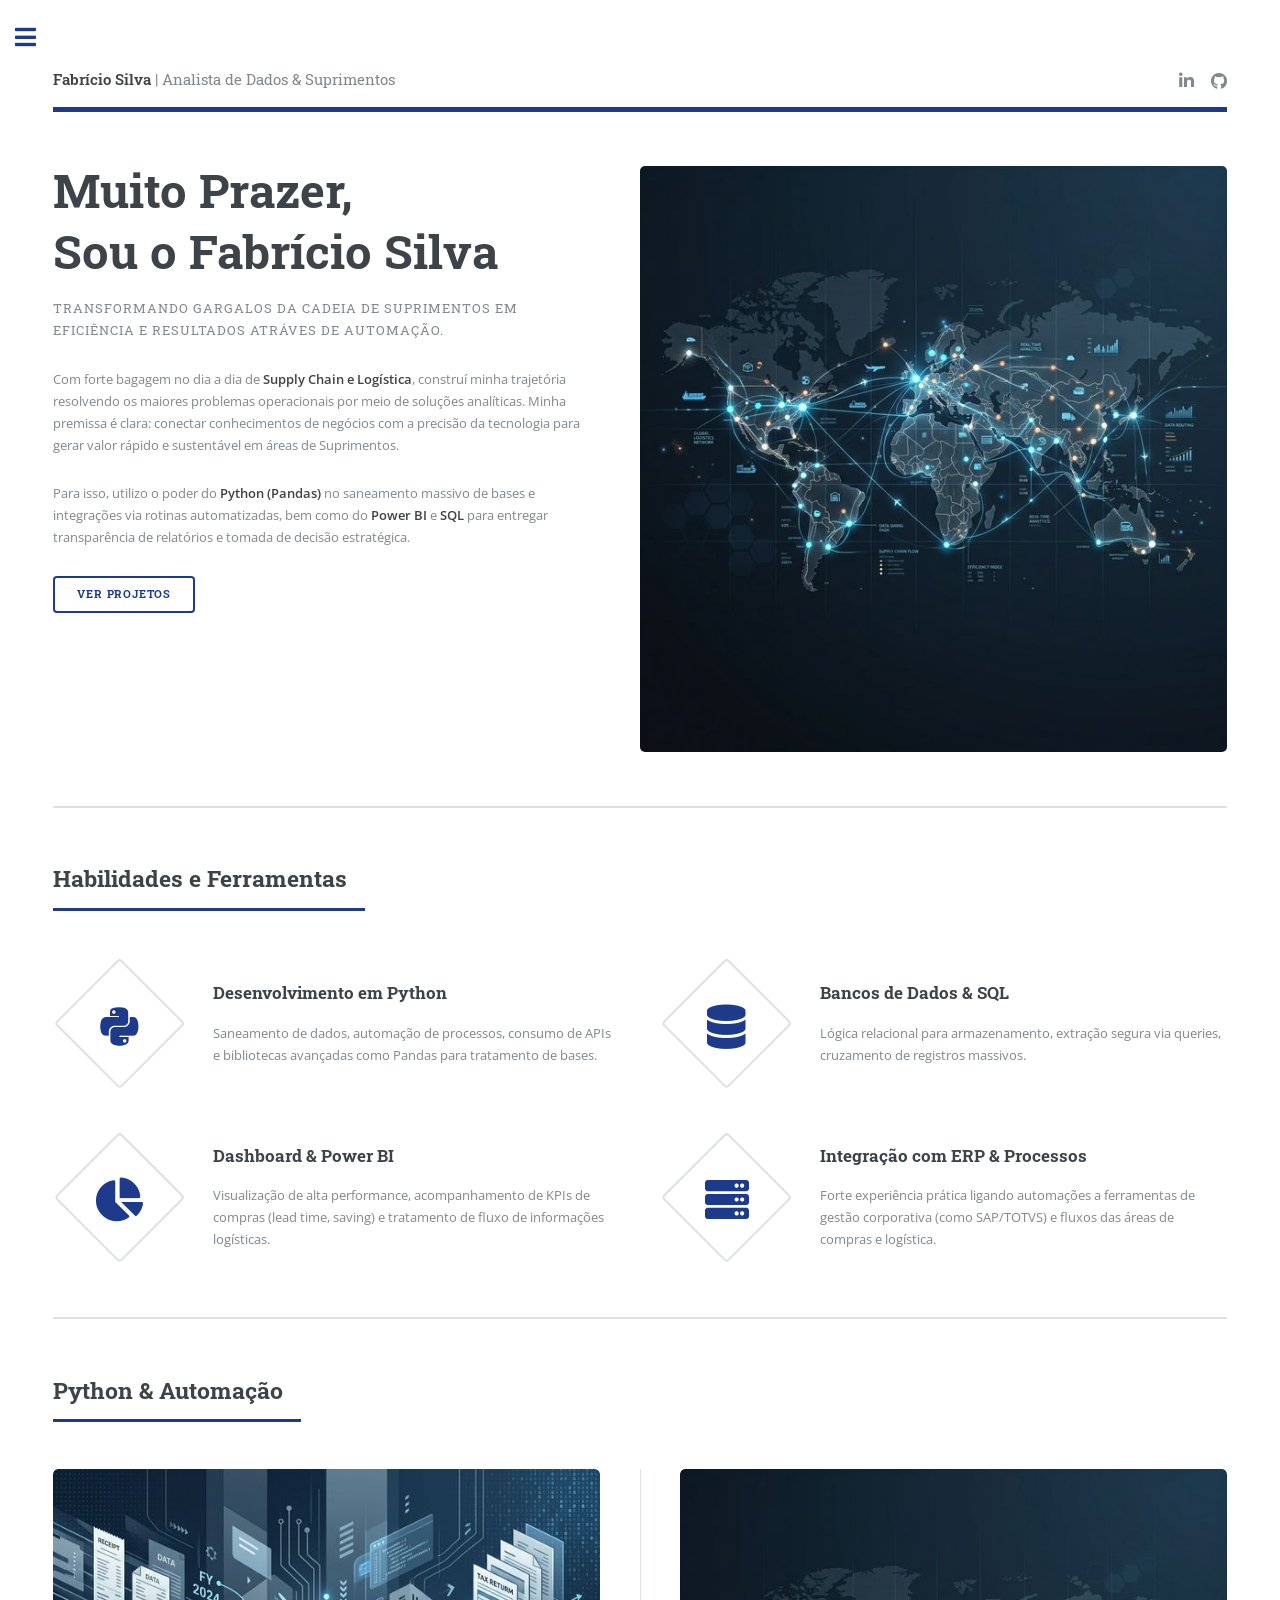
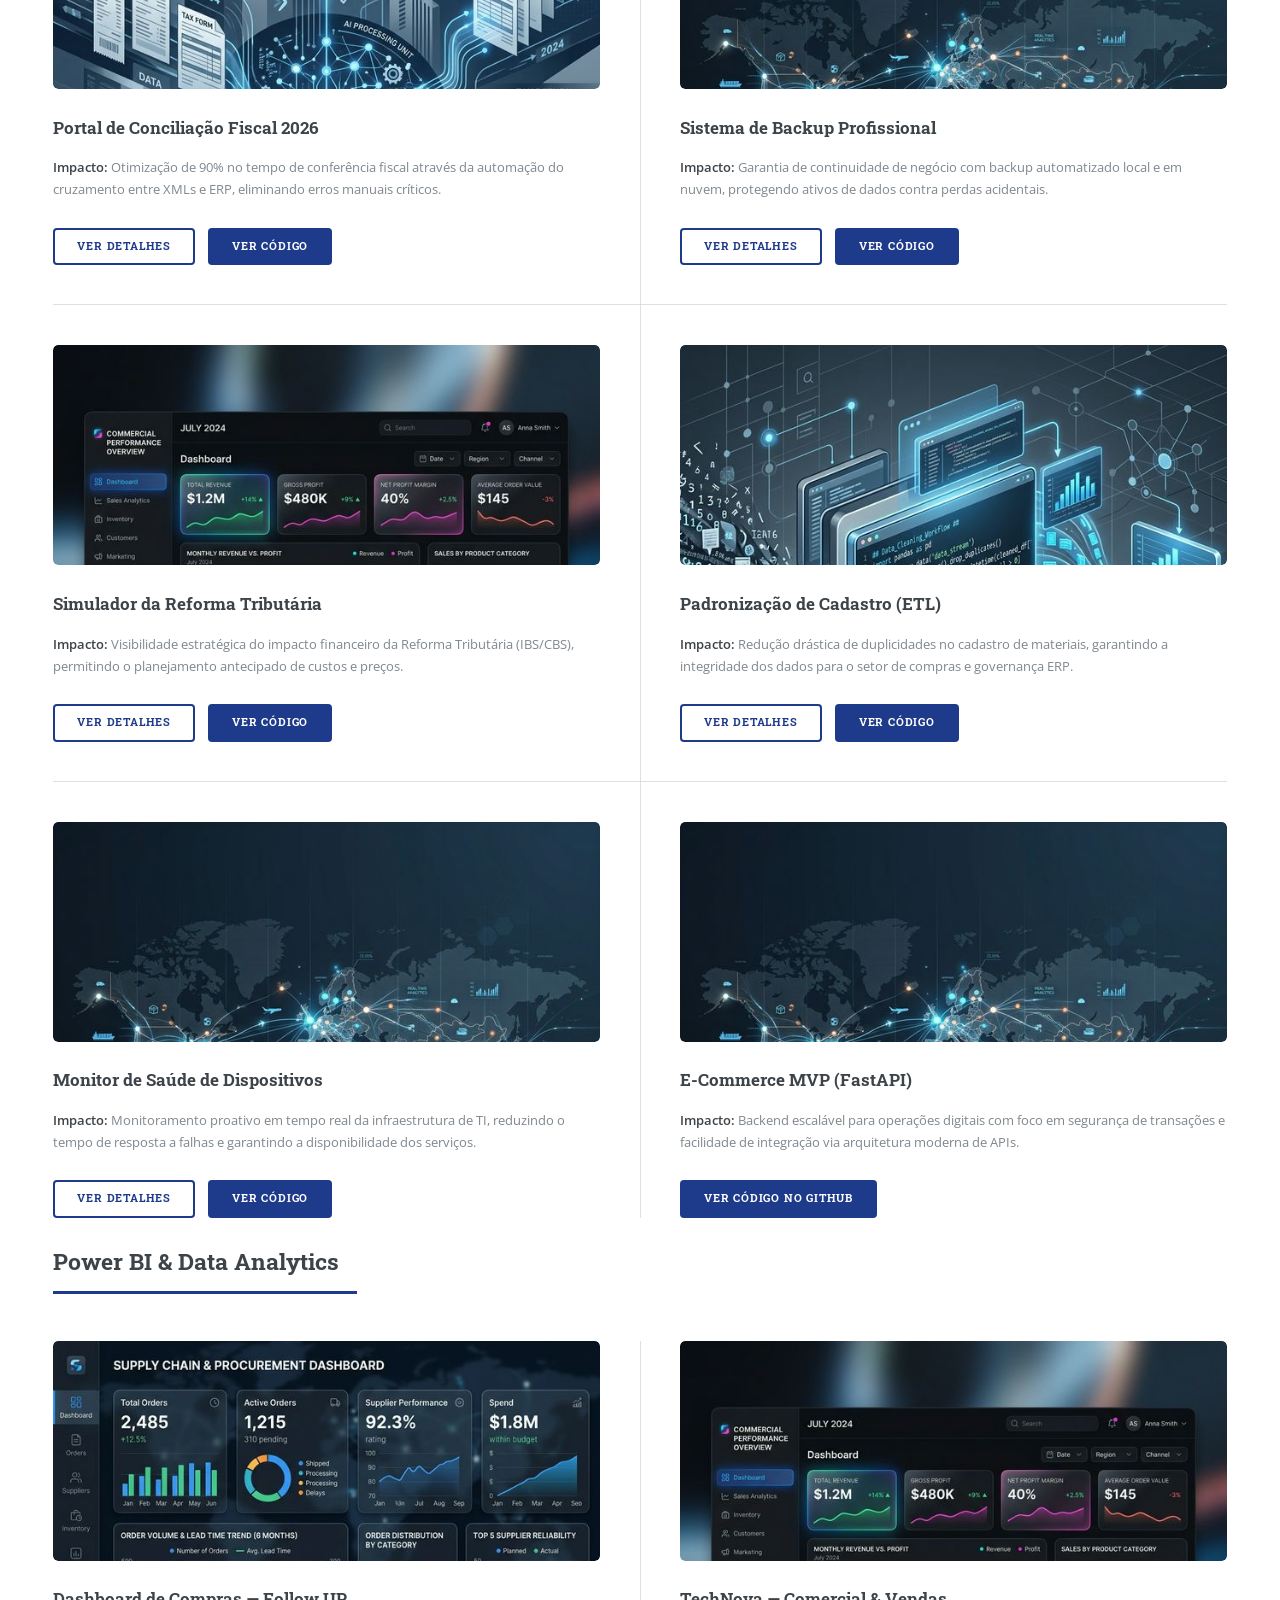
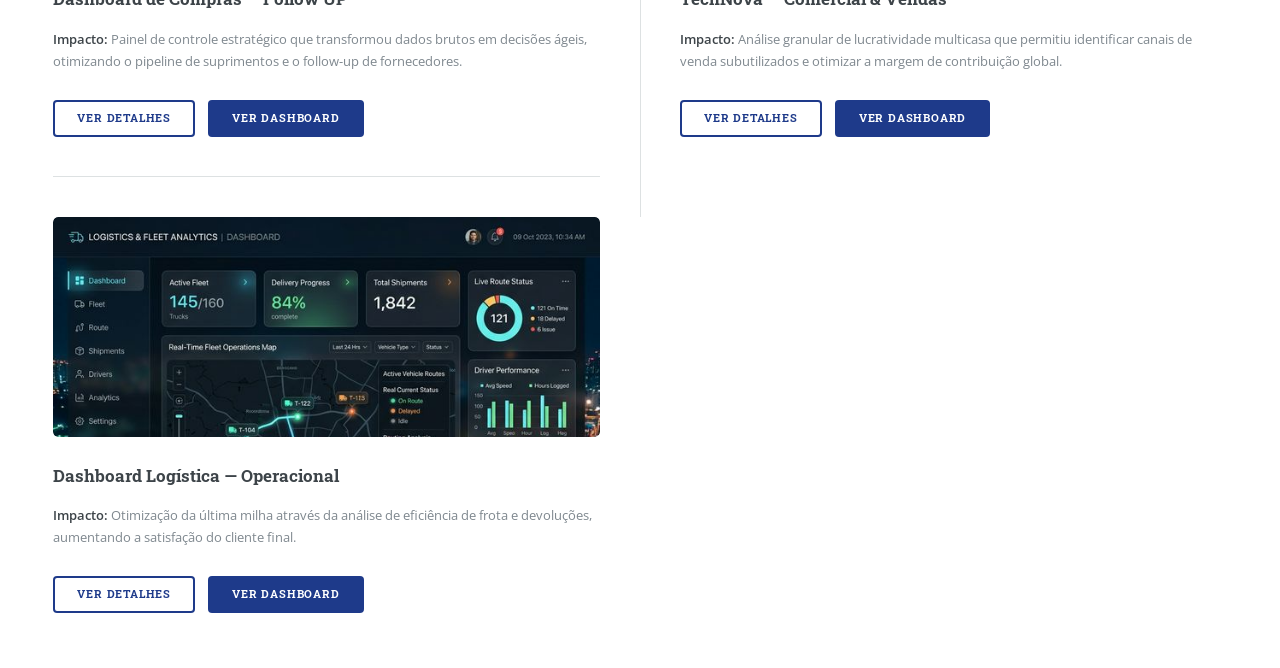
==== commit 85817106: "feat: profissionalização do portfólio (textos de negócio e badges de skills)" ====
--- a/index.html
+++ b/index.html
@@ -291,7 +291,7 @@
 										<article>
 											<a href="projeto_fiscal_conciliacao.html" class="image"><img src="images/automacao.png" alt="" style="height: 220px; object-fit: cover; object-position: center top;" /></a>
 											<h3>Portal de Conciliação Fiscal 2026</h3>
-											<p><strong>Stack:</strong> Python, Flask, Pandas<br/><br/>Rotina automatizada para leitura de XMLs e cruzamento de dados fiscais (NF-e vs Pedidos) direto no ERP.</p>
+											<p><strong>Impacto:</strong> Otimização de 90% no tempo de conferência fiscal através da automação do cruzamento entre XMLs e ERP, eliminando erros manuais críticos.</p>
 											<ul class="actions">
 												<li><a href="projeto_fiscal_conciliacao.html" class="button">Ver Detalhes</a></li>
 												<li><a href="https://github.com/Fabricio-O-S/Portal_Fornecedor_2026" target="_blank" class="button primary">Ver Código</a></li>
@@ -302,7 +302,7 @@
 										<article>
 											<a href="projeto_backup_python.html" class="image"><img src="images/banner.png" alt="" style="height: 220px; object-fit: cover; object-position: center top;" /></a>
 											<h3>Sistema de Backup Profissional</h3>
-											<p><strong>Stack:</strong> Python, CustomTkinter, Rclone<br/><br/>App Desktop para gerenciamento de backups locais e em nuvem com monitoramento em tempo real.</p>
+											<p><strong>Impacto:</strong> Garantia de continuidade de negócio com backup automatizado local e em nuvem, protegendo ativos de dados contra perdas acidentais.</p>
 											<ul class="actions">
 												<li><a href="projeto_backup_python.html" class="button">Ver Detalhes</a></li>
 												<li><a href="https://github.com/Fabricio-O-S/Sistema-de-Backup-Python" target="_blank" class="button primary">Ver Código</a></li>
@@ -313,7 +313,7 @@
 										<article>
 											<a href="projeto_simulador_tributario.html" class="image"><img src="images/dash_vendas.png" alt="" style="height: 220px; object-fit: cover; object-position: center top;" /></a>
 											<h3>Simulador da Reforma Tributária</h3>
-											<p><strong>Stack:</strong> Python, Streamlit, SQLite<br/><br/>Plataforma para simulação de impacto financeiro (IBS/CBS) nas operações de suprimentos e vendas.</p>
+											<p><strong>Impacto:</strong> Visibilidade estratégica do impacto financeiro da Reforma Tributária (IBS/CBS), permitindo o planejamento antecipado de custos e preços.</p>
 											<ul class="actions">
 												<li><a href="projeto_simulador_tributario.html" class="button">Ver Detalhes</a></li>
 												<li><a href="https://github.com/Fabricio-O-S/Simulador_Tributario-" target="_blank" class="button primary">Ver Código</a></li>
@@ -324,7 +324,7 @@
 										<article>
 											<a href="projeto_padronizacao_insumos.html" class="image"><img src="images/saneamento.png" alt="" style="height: 220px; object-fit: cover; object-position: center top;" /></a>
 											<h3>Padronização de Cadastro (ETL)</h3>
-											<p><strong>Stack:</strong> Python, Pandas, Excel<br/><br/>Engenharia de dados para limpeza e normalização massiva de registros de materiais e atribuição de NCM.</p>
+											<p><strong>Impacto:</strong> Redução drástica de duplicidades no cadastro de materiais, garantindo a integridade dos dados para o setor de compras e governança ERP.</p>
 											<ul class="actions">
 												<li><a href="projeto_padronizacao_insumos.html" class="button">Ver Detalhes</a></li>
 												<li><a href="https://github.com/Fabricio-O-S/cadastro_insumos_v2" target="_blank" class="button primary">Ver Código</a></li>
@@ -335,7 +335,7 @@
 										<article>
 											<a href="projeto_monitor_saude.html" class="image"><img src="images/banner.png" alt="" style="height: 220px; object-fit: cover; object-position: center top;" /></a>
 											<h3>Monitor de Saúde de Dispositivos</h3>
-											<p><strong>Stack:</strong> Python, Sockets, Streamlit<br/><br/>Monitoramento de disponibilidade de ativos de TI e controle remoto de hardware via protocolo PJL.</p>
+											<p><strong>Impacto:</strong> Monitoramento proativo em tempo real da infraestrutura de TI, reduzindo o tempo de resposta a falhas e garantindo a disponibilidade dos serviços.</p>
 											<ul class="actions">
 												<li><a href="projeto_monitor_saude.html" class="button">Ver Detalhes</a></li>
 												<li><a href="https://github.com/Fabricio-O-S/monitor-saude-dispositivos" target="_blank" class="button primary">Ver Código</a></li>
@@ -346,7 +346,7 @@
 										<article>
 											<a href="https://github.com/Fabricio-O-S/ecommerce-mvp" target="_blank" class="image"><img src="images/banner.png" alt="" style="height: 220px; object-fit: cover; object-position: center top;" /></a>
 											<h3>E-Commerce MVP (FastAPI)</h3>
-											<p><strong>Stack:</strong> FastAPI, SQLAlchemy, JWT<br/><br/>Backend escalável para e-commerce com documentação Swagger, autenticação segura e modelagem de dados.</p>
+											<p><strong>Impacto:</strong> Backend escalável para operações digitais com foco em segurança de transações e facilidade de integração via arquitetura moderna de APIs.</p>
 											<ul class="actions">
 												<li><a href="https://github.com/Fabricio-O-S/ecommerce-mvp" target="_blank" class="button primary">Ver Código no GitHub</a></li>
 											</ul>
@@ -363,7 +363,7 @@
 										<article>
 											<a href="projeto_compras.html" class="image"><img src="images/dash_compras.png" alt="Dashboard de Compras" style="height: 220px; object-fit: cover; object-position: center top;" /></a>
 											<h3>Dashboard de Compras — Follow UP</h3>
-											<p>Monitoramento estratégico de pedidos e performance de entrega. Visão 360º do pipeline de suprimentos em tempo real.</p>
+											<p><strong>Impacto:</strong> Painel de controle estratégico que transformou dados brutos em decisões ágeis, otimizando o pipeline de suprimentos e o follow-up de fornecedores.</p>
 											<ul class="actions">
 												<li><a href="projeto_compras.html" class="button">Ver Detalhes</a></li>
 												<li><a href="https://app.powerbi.com/view?r=eyJrIjoiZjY3NjJkMWEtMTdlMi00ZDc2LTg2NTAtMjA3ZTc1MmUwYWNjIiwidCI6IjU0YjdjOTcwLTNkZmUtNDYyYS04ZjdmLTc0ODk2MzIzOGY2NyJ9" target="_blank" class="button primary">Ver Dashboard</a></li>
@@ -374,7 +374,7 @@
 										<article>
 											<a href="projeto_vendas.html" class="image"><img src="images/dash_vendas.png" alt="Dashboard TechNova" style="height: 220px; object-fit: cover; object-position: center top;" /></a>
 											<h3>TechNova — Comercial &amp; Vendas</h3>
-											<p>Análise de lucratividade e faturamento global com modelagem Star Schema e cálculos DAX avançados para tomada de decisão.</p>
+											<p><strong>Impacto:</strong> Análise granular de lucratividade multicasa que permitiu identificar canais de venda subutilizados e otimizar a margem de contribuição global.</p>
 											<ul class="actions">
 												<li><a href="projeto_vendas.html" class="button">Ver Detalhes</a></li>
 												<li><a href="https://app.powerbi.com/view?r=eyJrIjoiOTNkYmJmZTctMTA3YS00MWNkLTk3ZDktMmE2N2U5ZDE5Y2IwIiwidCI6IjU0YjdjOTcwLTNkZmUtNDYyYS04ZjdmLTc0ODk2MzIzOGY2NyJ9" target="_blank" class="button primary">Ver Dashboard</a></li>
@@ -385,7 +385,7 @@
 										<article>
 											<a href="projeto_logistica.html" class="image"><img src="images/dash_logistica.png" alt="Dashboard Logística" style="height: 220px; object-fit: cover; object-position: center top;" /></a>
 											<h3>Dashboard Logística — Operacional</h3>
-											<p>KPIs de eficiência de frota, motivos de devolução e inteligência geográfica de entregas para otimização logística.</p>
+											<p><strong>Impacto:</strong> Otimização da última milha através da análise de eficiência de frota e devoluções, aumentando a satisfação do cliente final.</p>
 											<ul class="actions">
 												<li><a href="projeto_logistica.html" class="button">Ver Detalhes</a></li>
 												<li><a href="https://app.powerbi.com/view?r=eyJrIjoiMzE0MWE2M2UtZjYzMi00ZjY2LTgxNWUtNGE5M2Y0ZjM0ZTEwIiwidCI6IjU0YjdjOTcwLTNkZmUtNDYyYS04ZjdmLTc0ODk2MzIzOGY2NyJ9" target="_blank" class="button primary">Ver Dashboard</a></li>
@@ -482,6 +482,24 @@
 							</section>
 
 							<!-- =====================================================
+							    SEÇÃO DE HARD SKILLS (ADICIONADA)
+							    ===================================================== -->
+							<section id="hard-skills" style="padding-top: 0;">
+								<header class="major">
+									<h2>Hard Skills</h2>
+								</header>
+								<div style="display: flex; flex-wrap: wrap; gap: 8px; justify-content: center;">
+									<img src="https://img.shields.io/badge/Python-3776AB?style=for-the-badge&logo=python&logoColor=white" alt="Python" />
+									<img src="https://img.shields.io/badge/SQL-4479A1?style=for-the-badge&logo=postgresql&logoColor=white" alt="SQL" />
+									<img src="https://img.shields.io/badge/Power_BI-F2C811?style=for-the-badge&logo=power-bi&logoColor=black" alt="Power BI" />
+									<img src="https://img.shields.io/badge/Pandas-150458?style=for-the-badge&logo=pandas&logoColor=white" alt="Pandas" />
+									<img src="https://img.shields.io/badge/Flask-000000?style=for-the-badge&logo=flask&logoColor=white" alt="Flask" />
+									<img src="https://img.shields.io/badge/Streamlit-FF4B4B?style=for-the-badge&logo=Streamlit&logoColor=white" alt="Streamlit" />
+									<img src="https://img.shields.io/badge/Excel-217346?style=for-the-badge&logo=microsoft-excel&logoColor=white" alt="Excel" />
+								</div>
+							</section>
+
+							<!-- =====================================================
 							    MENU DE NAVEGAÇÃO
 							    =====================================================
 							    <nav> é a tag semântica para menus de navegação.
